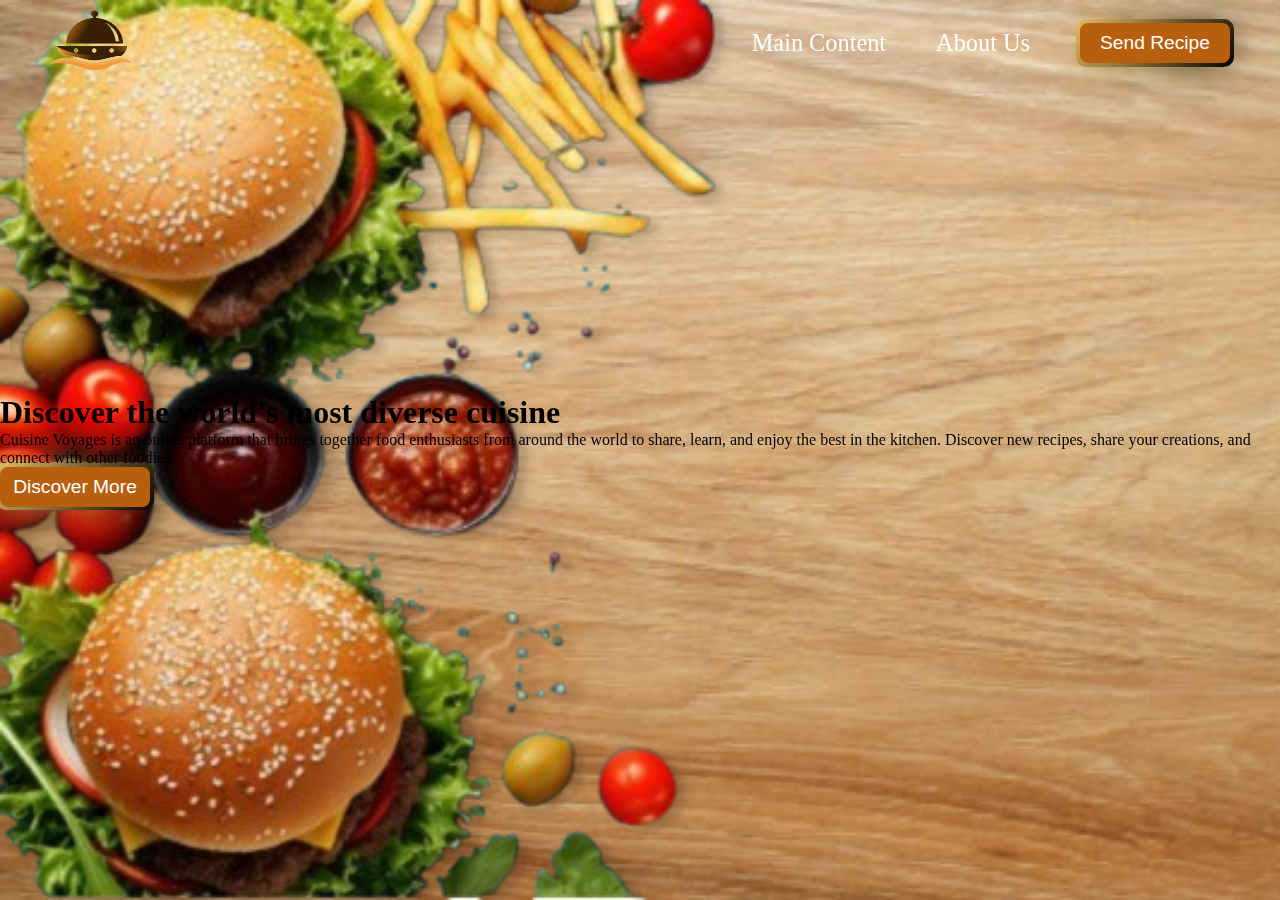
==== index.html @ 8b051a24 "update" ====
<!DOCTYPE html>
<html lang="en">
<head>
    <meta charset="UTF-8">
    <meta name="viewport" content="width=device-width, initial-scale=1.0">
    <link rel="shortcut icon" href="Image/icon.png" type="image/x-icon">
    <link rel="stylesheet" href="style.css">
    <title>Cuisine Voyages &#127860</title>
</head>
<body>
    <!-- Main Page -->
    <main>
        <div class="navBar">
            <div class="logo">
                <a href="#home"><img src="Image/logo.png" alt="logo"></a>
            </div>
            <div class="right nav">
                <a href="#mainContent">Main Content</a>
                <a href="#aboutUs">About Us</a>
                <a href="sendRecipe.html"><button class="button">Send Recipe</button></a>
            </div>
        </div>
        <section id="home">
            <div class="text">
                <h1>Discover the world's most diverse cuisine</h1>
                <p>Cuisine Voyages is an online platform that brings together food enthusiasts from around the world to share, learn, and enjoy the best in the kitchen. Discover new recipes, share your creations, and connect with other foodies.</p>
                <button class="button">Discover More</button>
            </div>
        </section>
    </main>
    <script src="app.js"></script>
</body>
</html>
---- style.css ----
* {
    margin: 0;
    padding: 0;
    text-decoration: none;
}

section {
    height: 100vh;
    display: flex;
    justify-content: center;
    align-items: center;
}

main .navBar {
    width: 100%;
    background: rgba(183, 95, 13, 0);
    font-size: 1.52rem;
    display: flex;
    padding: 10px 0;
    justify-content: space-between;
    align-items: center;
    position: fixed;
    top: 0;
    transition: background-color 0.3s ease;
    z-index: 1000;
}

main .navBar img {
    width: 22%;
    padding-left: 50px;
}

main .navBar .nav {
    display: flex;
    gap: 50px;
    align-items: center;
    padding-right: 50px;
}

.navBar .nav a {
    color: #fff;
}

/* From Uiverse.io by gharsh11032000 */
.button {
    font-size: 1.2rem;
    position: relative;
    width: 150px;
    height: 40px;
    background-color: rgb(183, 95, 13);
    display: flex;
    align-items: center;
    color: rgb(255, 255, 255);
    flex-direction: column;
    justify-content: center;
    border: none;
    padding: 12px;
    gap: 12px;
    border-radius: 8px;
    cursor: pointer;
}

.button::before {
    content: '';
    position: absolute;
    inset: 0;
    left: -4px;
    top: -1px;
    margin: auto;
    width: 158px;
    height: 48px;
    border-radius: 10px;
    background: linear-gradient(-45deg, #000000 0%, #ecc166 100%);
    z-index: -10;
    pointer-events: none;
    transition: all 0.6s cubic-bezier(0.175, 0.885, 0.32, 1.275);
}

.button::after {
    content: "";
    z-index: -1;
    position: absolute;
    inset: 0;
    background: linear-gradient(-45deg, #000000 0%, #ecc166 100%);
    transform: translate3d(0, 0, 0) scale(0.95);
    filter: blur(20px);
}

.button:hover::after {
    filter: blur(30px);
}

.button:hover::before {
    transform: rotate(-180deg);
}

.button:active::before {
    scale: 0.7;
}

body{
    width: 100%;
    height: 100vh;
    background: url('Image/mainImg.png');
    background-size: cover;
    background-repeat: no-repeat;
}
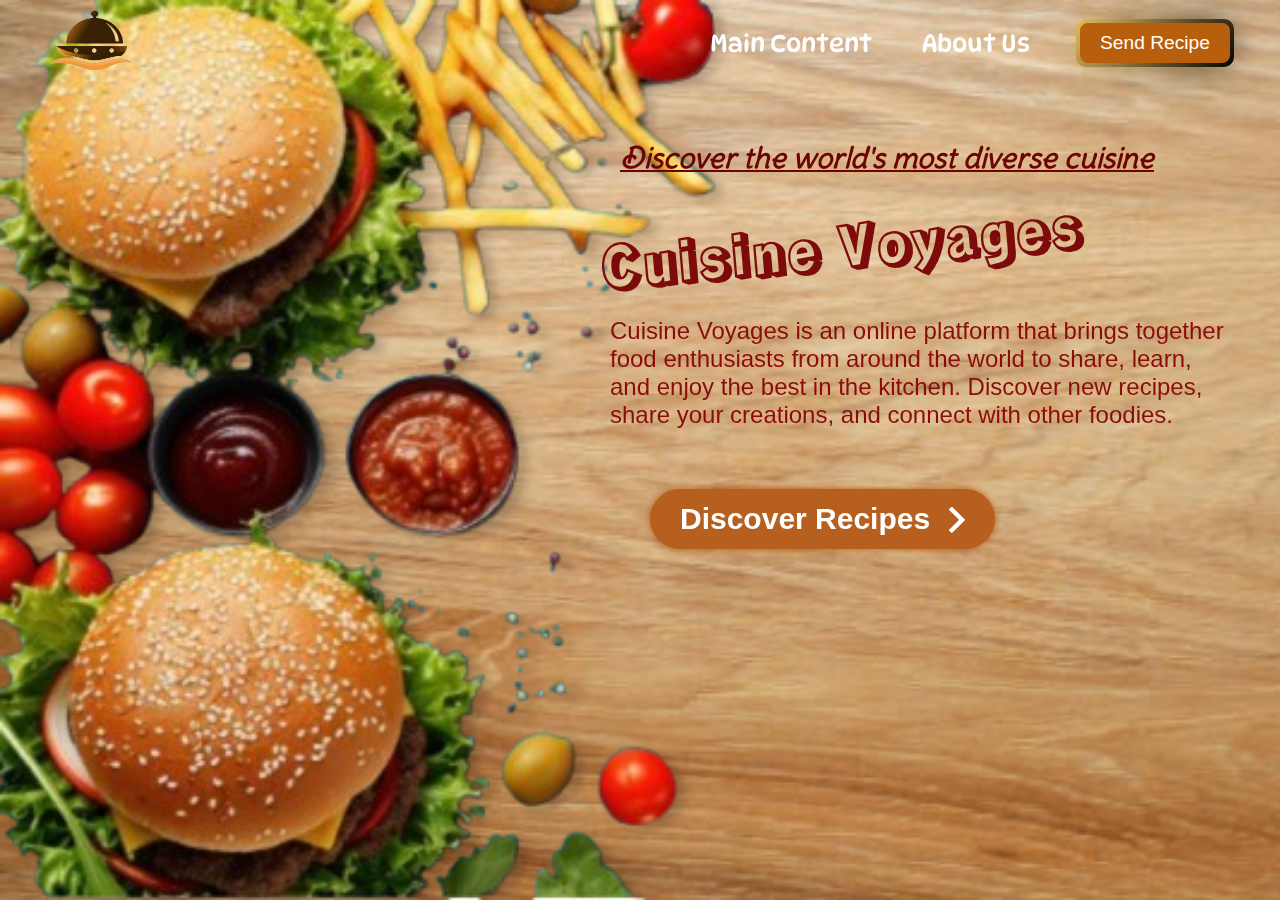
==== commit 81f4cc2f: "front page created" ====
--- a/index.html
+++ b/index.html
@@ -23,8 +23,22 @@
         <section id="home">
             <div class="text">
                 <h1>Discover the world's most diverse cuisine</h1>
+                <span class="title"><h2>Cuisine Voyages</h2></span>
                 <p>Cuisine Voyages is an online platform that brings together food enthusiasts from around the world to share, learn, and enjoy the best in the kitchen. Discover new recipes, share your creations, and connect with other foodies.</p>
-                <button class="button">Discover More</button>
+                <div class="btn-conteiner">
+                <a class="btn-content" href="#">
+                    <span class="btn-title">Discover Recipes</span>
+                    <span class="icon-arrow">
+                    <svg width="66px" height="43px" viewBox="0 0 66 43" version="1.1" xmlns="http://www.w3.org/2000/svg" xmlns:xlink="http://www.w3.org/1999/xlink">
+                        <g id="arrow" stroke="none" stroke-width="1" fill="none" fill-rule="evenodd">
+                        <path id="arrow-icon-one" d="M40.1543933,3.89485454 L43.9763149,0.139296592 C44.1708311,-0.0518420739 44.4826329,-0.0518571125 44.6771675,0.139262789 L65.6916134,20.7848311 C66.0855801,21.1718824 66.0911863,21.8050225 65.704135,22.1989893 C65.7000188,22.2031791 65.6958657,22.2073326 65.6916762,22.2114492 L44.677098,42.8607841 C44.4825957,43.0519059 44.1708242,43.0519358 43.9762853,42.8608513 L40.1545186,39.1069479 C39.9575152,38.9134427 39.9546793,38.5968729 40.1481845,38.3998695 C40.1502893,38.3977268 40.1524132,38.395603 40.1545562,38.3934985 L56.9937789,21.8567812 C57.1908028,21.6632968 57.193672,21.3467273 57.0001876,21.1497035 C56.9980647,21.1475418 56.9959223,21.1453995 56.9937605,21.1432767 L40.1545208,4.60825197 C39.9574869,4.41477773 39.9546013,4.09820839 40.1480756,3.90117456 C40.1501626,3.89904911 40.1522686,3.89694235 40.1543933,3.89485454 Z" fill="#FFFFFF"></path>
+                        <path id="arrow-icon-two" d="M20.1543933,3.89485454 L23.9763149,0.139296592 C24.1708311,-0.0518420739 24.4826329,-0.0518571125 24.6771675,0.139262789 L45.6916134,20.7848311 C46.0855801,21.1718824 46.0911863,21.8050225 45.704135,22.1989893 C45.7000188,22.2031791 45.6958657,22.2073326 45.6916762,22.2114492 L24.677098,42.8607841 C24.4825957,43.0519059 24.1708242,43.0519358 23.9762853,42.8608513 L20.1545186,39.1069479 C19.9575152,38.9134427 19.9546793,38.5968729 20.1481845,38.3998695 C20.1502893,38.3977268 20.1524132,38.395603 20.1545562,38.3934985 L36.9937789,21.8567812 C37.1908028,21.6632968 37.193672,21.3467273 37.0001876,21.1497035 C36.9980647,21.1475418 36.9959223,21.1453995 36.9937605,21.1432767 L20.1545208,4.60825197 C19.9574869,4.41477773 19.9546013,4.09820839 20.1480756,3.90117456 C20.1501626,3.89904911 20.1522686,3.89694235 20.1543933,3.89485454 Z" fill="#FFFFFF"></path>
+                        <path id="arrow-icon-three" d="M0.154393339,3.89485454 L3.97631488,0.139296592 C4.17083111,-0.0518420739 4.48263286,-0.0518571125 4.67716753,0.139262789 L25.6916134,20.7848311 C26.0855801,21.1718824 26.0911863,21.8050225 25.704135,22.1989893 C25.7000188,22.2031791 25.6958657,22.2073326 25.6916762,22.2114492 L4.67709797,42.8607841 C4.48259567,43.0519059 4.17082418,43.0519358 3.97628526,42.8608513 L0.154518591,39.1069479 C-0.0424848215,38.9134427 -0.0453206733,38.5968729 0.148184538,38.3998695 C0.150289256,38.3977268 0.152413239,38.395603 0.154556228,38.3934985 L16.9937789,21.8567812 C17.1908028,21.6632968 17.193672,21.3467273 17.0001876,21.1497035 C16.9980647,21.1475418 16.9959223,21.1453995 16.9937605,21.1432767 L0.15452076,4.60825197 C-0.0425130651,4.41477773 -0.0453986756,4.09820839 0.148075568,3.90117456 C0.150162624,3.89904911 0.152268631,3.89694235 0.154393339,3.89485454 Z" fill="#FFFFFF"></path>
+                        </g>
+                    </svg>
+                    </span> 
+                </a>
+                </div>
             </div>
         </section>
     </main>
--- a/style.css
+++ b/style.css
@@ -1,3 +1,5 @@
+@import url('https://fonts.googleapis.com/css2?family=Rampart+One&family=Delius+Swash+Caps&family=DynaPuff&display=swap');
+
 * {
     margin: 0;
     padding: 0;
@@ -7,8 +9,8 @@
 section {
     height: 100vh;
     display: flex;
-    justify-content: center;
-    align-items: center;
+    margin: 20px;
+    padding: 20px;
 }
 
 main .navBar {
@@ -31,6 +33,7 @@
 }
 
 main .navBar .nav {
+    font-family: "DynaPuff", system-ui;
     display: flex;
     gap: 50px;
     align-items: center;
@@ -41,7 +44,6 @@
     color: #fff;
 }
 
-/* From Uiverse.io by gharsh11032000 */
 .button {
     font-size: 1.2rem;
     position: relative;
@@ -98,10 +100,151 @@
     scale: 0.7;
 }
 
-body{
+body {
     width: 100%;
     height: 100vh;
     background: url('Image/mainImg.png');
     background-size: cover;
     background-repeat: no-repeat;
+}
+
+#home {
+    margin-top: 100px;
+    width: 50%;
+    padding: 20px;
+    display: flex;
+    position: fixed;
+    right: 0;
+}
+
+#home .text h1 {
+    padding: 20px;
+    color: rgb(108, 4, 4);
+    font-size: 1.8rem;
+    font-family: "Delius Swash Caps", cursive;
+    font-style: italic;
+    text-decoration: underline;
+}
+
+#home .text span h2 {
+    padding: 0;
+    color: rgb(125, 11, 11);
+    font-size: 3.5rem;
+    rotate: -5deg;
+    font-family: "Rampart One", sans-serif;
+}
+
+#home .text p {
+    margin-top: 30px;
+    padding: 10px;
+    color: rgba(135, 3, 3, 0.95);
+    font-size: 1.5rem;
+    font-family: 'Lucida Sans', 'Lucida Sans Regular', 'Lucida Grande', 'Lucida Sans Unicode', Geneva, Verdana, sans-serif;
+}
+
+.btn-conteiner {
+    display: flex;
+    padding: 50px;
+    --color-text: #ffffff;
+    --color-background: #B65F1E;
+    --color-outline: #ff145b80;
+    --color-shadow: #00000080;
+}
+
+.btn-content {
+    display: flex;
+    align-items: center;
+    padding: 5px 30px;
+    text-decoration: none;
+    font-family: 'Poppins', sans-serif;
+    font-weight: 600;
+    font-size: 30px;
+    color: var(--color-text);
+    background: var(--color-background);
+    transition: 1s;
+    border-radius: 100px;
+    box-shadow: 0 0 0.2em 0 var(--color-background);
+}
+
+.btn-content:hover,
+.btn-content:focus {
+    transition: 0.5s;
+    -webkit-animation: btn-content 1s;
+    animation: btn-content 1s;
+    outline: 0.1em solid transparent;
+    outline-offset: 0.2em;
+    box-shadow: 0 0 0.4em 0 var(--color-background);
+}
+
+.btn-content .icon-arrow {
+    transition: 0.5s;
+    margin-right: 0px;
+    transform: scale(0.6);
+}
+
+.btn-content:hover .icon-arrow {
+    transition: 0.5s;
+    margin-right: 25px;
+}
+
+.icon-arrow {
+    width: 20px;
+    margin-left: 15px;
+    position: relative;
+    top: 6%;
+}
+
+/* SVG */
+#arrow-icon-one {
+    transition: 0.4s;
+    transform: translateX(-60%);
+}
+
+#arrow-icon-two {
+    transition: 0.5s;
+    transform: translateX(-30%);
+}
+
+.btn-content:hover #arrow-icon-three {
+    animation: color_anim 1s infinite 0.2s;
+}
+
+.btn-content:hover #arrow-icon-one {
+    transform: translateX(0%);
+    animation: color_anim 1s infinite 0.6s;
+}
+
+.btn-content:hover #arrow-icon-two {
+    transform: translateX(0%);
+    animation: color_anim 1s infinite 0.4s;
+}
+
+/* SVG animations */
+@keyframes color_anim {
+    0% {
+        fill: white;
+    }
+
+    50% {
+        fill: var(--color-background);
+    }
+
+    100% {
+        fill: white;
+    }
+}
+
+/* Button animations */
+@-webkit-keyframes btn-content {
+    0% {
+        outline: 0.2em solid var(--color-background);
+        outline-offset: 0;
+    }
+}
+
+@keyframes btn-content {
+    0% {
+        outline: 0.2em solid var(--color-background);
+        outline-offset: 0;
+    }
 }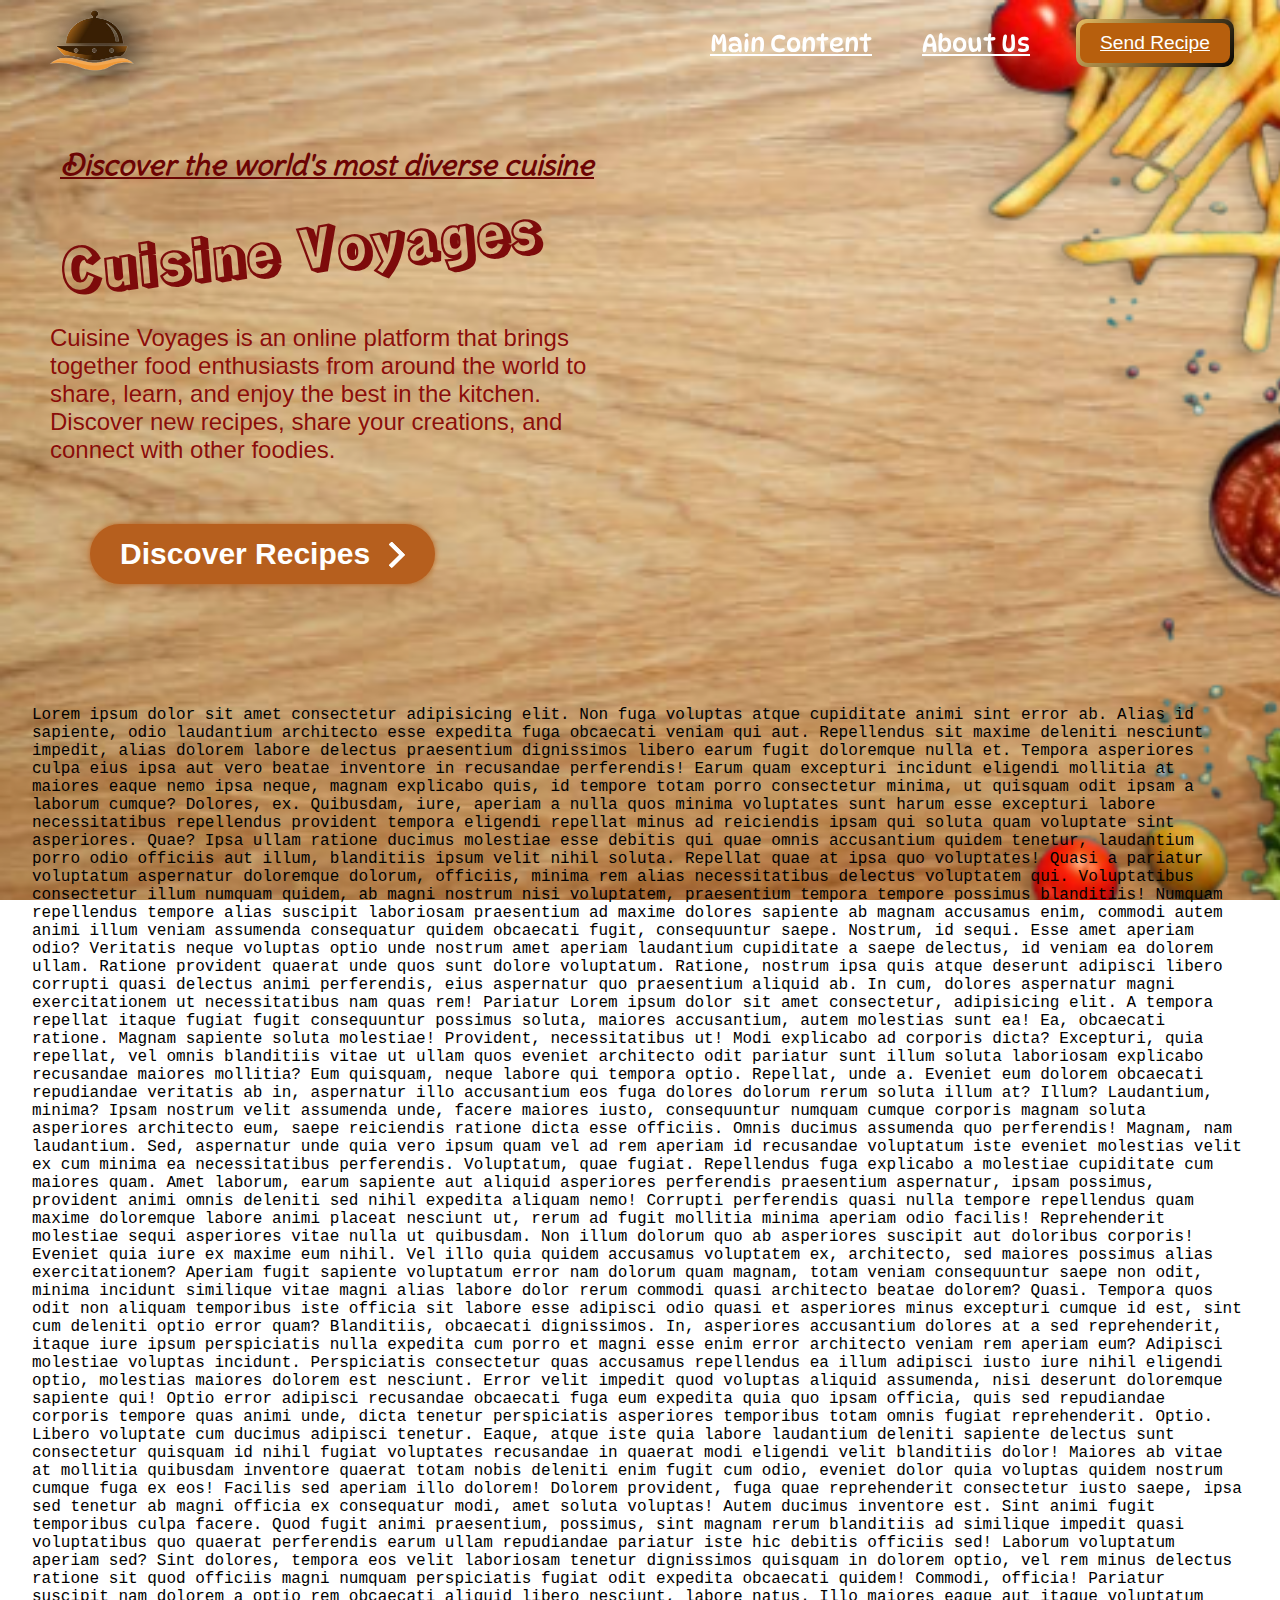
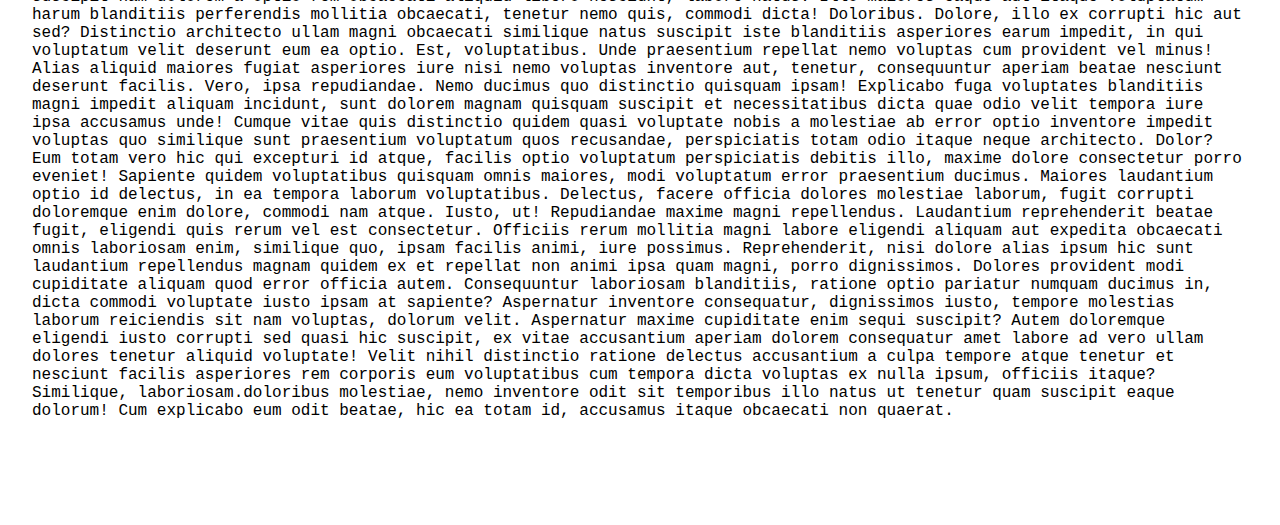
==== commit 818016f5: "bug fixed" ====
--- a/index.html
+++ b/index.html
@@ -4,7 +4,7 @@
     <meta charset="UTF-8">
     <meta name="viewport" content="width=device-width, initial-scale=1.0">
     <link rel="shortcut icon" href="Image/icon.png" type="image/x-icon">
-    <link rel="stylesheet" href="style.css">
+    <link rel="stylesheet" href="styles.css">
     <title>Cuisine Voyages &#127860</title>
 </head>
 <body>
@@ -15,31 +15,75 @@
                 <a href="#home"><img src="Image/logo.png" alt="logo"></a>
             </div>
             <div class="right nav">
-                <a href="#mainContent">Main Content</a>
+                <a href="#mainPage">Main Content</a>
                 <a href="#aboutUs">About Us</a>
                 <a href="sendRecipe.html"><button class="button">Send Recipe</button></a>
             </div>
         </div>
         <section id="home">
-            <div class="text">
-                <h1>Discover the world's most diverse cuisine</h1>
-                <span class="title"><h2>Cuisine Voyages</h2></span>
-                <p>Cuisine Voyages is an online platform that brings together food enthusiasts from around the world to share, learn, and enjoy the best in the kitchen. Discover new recipes, share your creations, and connect with other foodies.</p>
-                <div class="btn-conteiner">
-                <a class="btn-content" href="#">
-                    <span class="btn-title">Discover Recipes</span>
-                    <span class="icon-arrow">
-                    <svg width="66px" height="43px" viewBox="0 0 66 43" version="1.1" xmlns="http://www.w3.org/2000/svg" xmlns:xlink="http://www.w3.org/1999/xlink">
-                        <g id="arrow" stroke="none" stroke-width="1" fill="none" fill-rule="evenodd">
-                        <path id="arrow-icon-one" d="M40.1543933,3.89485454 L43.9763149,0.139296592 C44.1708311,-0.0518420739 44.4826329,-0.0518571125 44.6771675,0.139262789 L65.6916134,20.7848311 C66.0855801,21.1718824 66.0911863,21.8050225 65.704135,22.1989893 C65.7000188,22.2031791 65.6958657,22.2073326 65.6916762,22.2114492 L44.677098,42.8607841 C44.4825957,43.0519059 44.1708242,43.0519358 43.9762853,42.8608513 L40.1545186,39.1069479 C39.9575152,38.9134427 39.9546793,38.5968729 40.1481845,38.3998695 C40.1502893,38.3977268 40.1524132,38.395603 40.1545562,38.3934985 L56.9937789,21.8567812 C57.1908028,21.6632968 57.193672,21.3467273 57.0001876,21.1497035 C56.9980647,21.1475418 56.9959223,21.1453995 56.9937605,21.1432767 L40.1545208,4.60825197 C39.9574869,4.41477773 39.9546013,4.09820839 40.1480756,3.90117456 C40.1501626,3.89904911 40.1522686,3.89694235 40.1543933,3.89485454 Z" fill="#FFFFFF"></path>
-                        <path id="arrow-icon-two" d="M20.1543933,3.89485454 L23.9763149,0.139296592 C24.1708311,-0.0518420739 24.4826329,-0.0518571125 24.6771675,0.139262789 L45.6916134,20.7848311 C46.0855801,21.1718824 46.0911863,21.8050225 45.704135,22.1989893 C45.7000188,22.2031791 45.6958657,22.2073326 45.6916762,22.2114492 L24.677098,42.8607841 C24.4825957,43.0519059 24.1708242,43.0519358 23.9762853,42.8608513 L20.1545186,39.1069479 C19.9575152,38.9134427 19.9546793,38.5968729 20.1481845,38.3998695 C20.1502893,38.3977268 20.1524132,38.395603 20.1545562,38.3934985 L36.9937789,21.8567812 C37.1908028,21.6632968 37.193672,21.3467273 37.0001876,21.1497035 C36.9980647,21.1475418 36.9959223,21.1453995 36.9937605,21.1432767 L20.1545208,4.60825197 C19.9574869,4.41477773 19.9546013,4.09820839 20.1480756,3.90117456 C20.1501626,3.89904911 20.1522686,3.89694235 20.1543933,3.89485454 Z" fill="#FFFFFF"></path>
-                        <path id="arrow-icon-three" d="M0.154393339,3.89485454 L3.97631488,0.139296592 C4.17083111,-0.0518420739 4.48263286,-0.0518571125 4.67716753,0.139262789 L25.6916134,20.7848311 C26.0855801,21.1718824 26.0911863,21.8050225 25.704135,22.1989893 C25.7000188,22.2031791 25.6958657,22.2073326 25.6916762,22.2114492 L4.67709797,42.8607841 C4.48259567,43.0519059 4.17082418,43.0519358 3.97628526,42.8608513 L0.154518591,39.1069479 C-0.0424848215,38.9134427 -0.0453206733,38.5968729 0.148184538,38.3998695 C0.150289256,38.3977268 0.152413239,38.395603 0.154556228,38.3934985 L16.9937789,21.8567812 C17.1908028,21.6632968 17.193672,21.3467273 17.0001876,21.1497035 C16.9980647,21.1475418 16.9959223,21.1453995 16.9937605,21.1432767 L0.15452076,4.60825197 C-0.0425130651,4.41477773 -0.0453986756,4.09820839 0.148075568,3.90117456 C0.150162624,3.89904911 0.152268631,3.89694235 0.154393339,3.89485454 Z" fill="#FFFFFF"></path>
-                        </g>
-                    </svg>
-                    </span> 
-                </a>
+            <div class="container">
+                <div class="text">
+                    <h1>Discover the world's most diverse cuisine</h1>
+                    <span class="title"><h2>Cuisine Voyages</h2></span>
+                    <p>Cuisine Voyages is an online platform that brings together food enthusiasts from around the world to share, learn, and enjoy the best in the kitchen. Discover new recipes, share your creations, and connect with other foodies.</p>
+                    <div class="btn-conteiner">
+                    <a class="btn-content" href="#">
+                        <span class="btn-title">Discover Recipes</span>
+                        <span class="icon-arrow">
+                        <svg width="66px" height="43px" viewBox="0 0 66 43" version="1.1" xmlns="http://www.w3.org/2000/svg" xmlns:xlink="http://www.w3.org/1999/xlink">
+                            <g id="arrow" stroke="none" stroke-width="1" fill="none" fill-rule="evenodd">
+                            <path id="arrow-icon-one" d="M40.1543933,3.89485454 L43.9763149,0.139296592 C44.1708311,-0.0518420739 44.4826329,-0.0518571125 44.6771675,0.139262789 L65.6916134,20.7848311 C66.0855801,21.1718824 66.0911863,21.8050225 65.704135,22.1989893 C65.7000188,22.2031791 65.6958657,22.2073326 65.6916762,22.2114492 L44.677098,42.8607841 C44.4825957,43.0519059 44.1708242,43.0519358 43.9762853,42.8608513 L40.1545186,39.1069479 C39.9575152,38.9134427 39.9546793,38.5968729 40.1481845,38.3998695 C40.1502893,38.3977268 40.1524132,38.395603 40.1545562,38.3934985 L56.9937789,21.8567812 C57.1908028,21.6632968 57.193672,21.3467273 57.0001876,21.1497035 C56.9980647,21.1475418 56.9959223,21.1453995 56.9937605,21.1432767 L40.1545208,4.60825197 C39.9574869,4.41477773 39.9546013,4.09820839 40.1480756,3.90117456 C40.1501626,3.89904911 40.1522686,3.89694235 40.1543933,3.89485454 Z" fill="#FFFFFF"></path>
+                            <path id="arrow-icon-two" d="M20.1543933,3.89485454 L23.9763149,0.139296592 C24.1708311,-0.0518420739 24.4826329,-0.0518571125 24.6771675,0.139262789 L45.6916134,20.7848311 C46.0855801,21.1718824 46.0911863,21.8050225 45.704135,22.1989893 C45.7000188,22.2031791 45.6958657,22.2073326 45.6916762,22.2114492 L24.677098,42.8607841 C24.4825957,43.0519059 24.1708242,43.0519358 23.9762853,42.8608513 L20.1545186,39.1069479 C19.9575152,38.9134427 19.9546793,38.5968729 20.1481845,38.3998695 C20.1502893,38.3977268 20.1524132,38.395603 20.1545562,38.3934985 L36.9937789,21.8567812 C37.1908028,21.6632968 37.193672,21.3467273 37.0001876,21.1497035 C36.9980647,21.1475418 36.9959223,21.1453995 36.9937605,21.1432767 L20.1545208,4.60825197 C19.9574869,4.41477773 19.9546013,4.09820839 20.1480756,3.90117456 C20.1501626,3.89904911 20.1522686,3.89694235 20.1543933,3.89485454 Z" fill="#FFFFFF"></path>
+                            <path id="arrow-icon-three" d="M0.154393339,3.89485454 L3.97631488,0.139296592 C4.17083111,-0.0518420739 4.48263286,-0.0518571125 4.67716753,0.139262789 L25.6916134,20.7848311 C26.0855801,21.1718824 26.0911863,21.8050225 25.704135,22.1989893 C25.7000188,22.2031791 25.6958657,22.2073326 25.6916762,22.2114492 L4.67709797,42.8607841 C4.48259567,43.0519059 4.17082418,43.0519358 3.97628526,42.8608513 L0.154518591,39.1069479 C-0.0424848215,38.9134427 -0.0453206733,38.5968729 0.148184538,38.3998695 C0.150289256,38.3977268 0.152413239,38.395603 0.154556228,38.3934985 L16.9937789,21.8567812 C17.1908028,21.6632968 17.193672,21.3467273 17.0001876,21.1497035 C16.9980647,21.1475418 16.9959223,21.1453995 16.9937605,21.1432767 L0.15452076,4.60825197 C-0.0425130651,4.41477773 -0.0453986756,4.09820839 0.148075568,3.90117456 C0.150162624,3.89904911 0.152268631,3.89694235 0.154393339,3.89485454 Z" fill="#FFFFFF"></path>
+                            </g>
+                        </svg>
+                        </span> 
+                    </a>
+                    </div>
                 </div>
             </div>
+        </section>
+        <section id="mainPage">
+            <p>Lorem ipsum dolor sit amet consectetur adipisicing elit. Non fuga voluptas atque cupiditate animi sint error ab. Alias id sapiente, odio laudantium architecto esse expedita fuga obcaecati veniam qui aut.
+            Repellendus sit maxime deleniti nesciunt impedit, alias dolorem labore delectus praesentium dignissimos libero earum fugit doloremque nulla et. Tempora asperiores culpa eius ipsa aut vero beatae inventore in recusandae perferendis!
+            Earum quam excepturi incidunt eligendi mollitia at maiores eaque nemo ipsa neque, magnam explicabo quis, id tempore totam porro consectetur minima, ut quisquam odit ipsam a laborum cumque? Dolores, ex.
+            Quibusdam, iure, aperiam a nulla quos minima voluptates sunt harum esse excepturi labore necessitatibus repellendus provident tempora eligendi repellat minus ad reiciendis ipsam qui soluta quam voluptate sint asperiores. Quae?
+            Ipsa ullam ratione ducimus molestiae esse debitis qui quae omnis accusantium quidem tenetur, laudantium porro odio officiis aut illum, blanditiis ipsum velit nihil soluta. Repellat quae at ipsa quo voluptates!
+            Quasi a pariatur voluptatum aspernatur doloremque dolorum, officiis, minima rem alias necessitatibus delectus voluptatem qui. Voluptatibus consectetur illum numquam quidem, ab magni nostrum nisi voluptatem, praesentium tempora tempore possimus blanditiis!
+            Numquam repellendus tempore alias suscipit laboriosam praesentium ad maxime dolores sapiente ab magnam accusamus enim, commodi autem animi illum veniam assumenda consequatur quidem obcaecati fugit, consequuntur saepe. Nostrum, id sequi.
+            Esse amet aperiam odio? Veritatis neque voluptas optio unde nostrum amet aperiam laudantium cupiditate a saepe delectus, id veniam ea dolorem ullam. Ratione provident quaerat unde quos sunt dolore voluptatum.
+            Ratione, nostrum ipsa quis atque deserunt adipisci libero corrupti quasi delectus animi perferendis, eius aspernatur quo praesentium aliquid ab. In cum, dolores aspernatur magni exercitationem ut necessitatibus nam quas rem!
+            Pariatur 
+            Lorem ipsum dolor sit amet consectetur, adipisicing elit. A tempora repellat itaque fugiat fugit consequuntur possimus soluta, maiores accusantium, autem molestias sunt ea! Ea, obcaecati ratione. Magnam sapiente soluta molestiae!
+            Provident, necessitatibus ut! Modi explicabo ad corporis dicta? Excepturi, quia repellat, vel omnis blanditiis vitae ut ullam quos eveniet architecto odit pariatur sunt illum soluta laboriosam explicabo recusandae maiores mollitia?
+            Eum quisquam, neque labore qui tempora optio. Repellat, unde a. Eveniet eum dolorem obcaecati repudiandae veritatis ab in, aspernatur illo accusantium eos fuga dolores dolorum rerum soluta illum at? Illum?
+            Laudantium, minima? Ipsam nostrum velit assumenda unde, facere maiores iusto, consequuntur numquam cumque corporis magnam soluta asperiores architecto eum, saepe reiciendis ratione dicta esse officiis. Omnis ducimus assumenda quo perferendis!
+            Magnam, nam laudantium. Sed, aspernatur unde quia vero ipsum quam vel ad rem aperiam id recusandae voluptatum iste eveniet molestias velit ex cum minima ea necessitatibus perferendis. Voluptatum, quae fugiat.
+            Repellendus fuga explicabo a molestiae cupiditate cum maiores quam. Amet laborum, earum sapiente aut aliquid asperiores perferendis praesentium aspernatur, ipsam possimus, provident animi omnis deleniti sed nihil expedita aliquam nemo!
+            Corrupti perferendis quasi nulla tempore repellendus quam maxime doloremque labore animi placeat nesciunt ut, rerum ad fugit mollitia minima aperiam odio facilis! Reprehenderit molestiae sequi asperiores vitae nulla ut quibusdam.
+            Non illum dolorum quo ab asperiores suscipit aut doloribus corporis! Eveniet quia iure ex maxime eum nihil. Vel illo quia quidem accusamus voluptatem ex, architecto, sed maiores possimus alias exercitationem?
+            Aperiam fugit sapiente voluptatum error nam dolorum quam magnam, totam veniam consequuntur saepe non odit, minima incidunt similique vitae magni alias labore dolor rerum commodi quasi architecto beatae dolorem? Quasi.
+            Tempora quos odit non aliquam temporibus iste officia sit labore esse adipisci odio quasi et asperiores minus excepturi cumque id est, sint cum deleniti optio error quam? Blanditiis, obcaecati dignissimos.
+            In, asperiores accusantium dolores at a sed reprehenderit, itaque iure ipsum perspiciatis nulla expedita cum porro et magni esse enim error architecto veniam rem aperiam eum? Adipisci molestiae voluptas incidunt.
+            Perspiciatis consectetur quas accusamus repellendus ea illum adipisci iusto iure nihil eligendi optio, molestias maiores dolorem est nesciunt. Error velit impedit quod voluptas aliquid assumenda, nisi deserunt doloremque sapiente qui!
+            Optio error adipisci recusandae obcaecati fuga eum expedita quia quo ipsam officia, quis sed repudiandae corporis tempore quas animi unde, dicta tenetur perspiciatis asperiores temporibus totam omnis fugiat reprehenderit. Optio.
+            Libero voluptate cum ducimus adipisci tenetur. Eaque, atque iste quia labore laudantium deleniti sapiente delectus sunt consectetur quisquam id nihil fugiat voluptates recusandae in quaerat modi eligendi velit blanditiis dolor!
+            Maiores ab vitae at mollitia quibusdam inventore quaerat totam nobis deleniti enim fugit cum odio, eveniet dolor quia voluptas quidem nostrum cumque fuga ex eos! Facilis sed aperiam illo dolorem!
+            Dolorem provident, fuga quae reprehenderit consectetur iusto saepe, ipsa sed tenetur ab magni officia ex consequatur modi, amet soluta voluptas! Autem ducimus inventore est. Sint animi fugit temporibus culpa facere.
+            Quod fugit animi praesentium, possimus, sint magnam rerum blanditiis ad similique impedit quasi voluptatibus quo quaerat perferendis earum ullam repudiandae pariatur iste hic debitis officiis sed! Laborum voluptatum aperiam sed?
+            Sint dolores, tempora eos velit laboriosam tenetur dignissimos quisquam in dolorem optio, vel rem minus delectus ratione sit quod officiis magni numquam perspiciatis fugiat odit expedita obcaecati quidem! Commodi, officia!
+            Pariatur suscipit nam dolorem a optio rem obcaecati aliquid libero nesciunt, labore natus. Illo maiores eaque aut itaque voluptatum harum blanditiis perferendis mollitia obcaecati, tenetur nemo quis, commodi dicta! Doloribus.
+            Dolore, illo ex corrupti hic aut sed? Distinctio architecto ullam magni obcaecati similique natus suscipit iste blanditiis asperiores earum impedit, in qui voluptatum velit deserunt eum ea optio. Est, voluptatibus.
+            Unde praesentium repellat nemo voluptas cum provident vel minus! Alias aliquid maiores fugiat asperiores iure nisi nemo voluptas inventore aut, tenetur, consequuntur aperiam beatae nesciunt deserunt facilis. Vero, ipsa repudiandae.
+            Nemo ducimus quo distinctio quisquam ipsam! Explicabo fuga voluptates blanditiis magni impedit aliquam incidunt, sunt dolorem magnam quisquam suscipit et necessitatibus dicta quae odio velit tempora iure ipsa accusamus unde!
+            Cumque vitae quis distinctio quidem quasi voluptate nobis a molestiae ab error optio inventore impedit voluptas quo similique sunt praesentium voluptatum quos recusandae, perspiciatis totam odio itaque neque architecto. Dolor?
+            Eum totam vero hic qui excepturi id atque, facilis optio voluptatum perspiciatis debitis illo, maxime dolore consectetur porro eveniet! Sapiente quidem voluptatibus quisquam omnis maiores, modi voluptatum error praesentium ducimus.
+            Maiores laudantium optio id delectus, in ea tempora laborum voluptatibus. Delectus, facere officia dolores molestiae laborum, fugit corrupti doloremque enim dolore, commodi nam atque. Iusto, ut! Repudiandae maxime magni repellendus.
+            Laudantium reprehenderit beatae fugit, eligendi quis rerum vel est consectetur. Officiis rerum mollitia magni labore eligendi aliquam aut expedita obcaecati omnis laboriosam enim, similique quo, ipsam facilis animi, iure possimus.
+            Reprehenderit, nisi dolore alias ipsum hic sunt laudantium repellendus magnam quidem ex et repellat non animi ipsa quam magni, porro dignissimos. Dolores provident modi cupiditate aliquam quod error officia autem.
+            Consequuntur laboriosam blanditiis, ratione optio pariatur numquam ducimus in, dicta commodi voluptate iusto ipsam at sapiente? Aspernatur inventore consequatur, dignissimos iusto, tempore molestias laborum reiciendis sit nam voluptas, dolorum velit.
+            Aspernatur maxime cupiditate enim sequi suscipit? Autem doloremque eligendi iusto corrupti sed quasi hic suscipit, ex vitae accusantium aperiam dolorem consequatur amet labore ad vero ullam dolores tenetur aliquid voluptate!
+            Velit nihil distinctio ratione delectus accusantium a culpa tempore atque tenetur et nesciunt facilis asperiores rem corporis eum voluptatibus cum tempora dicta voluptas ex nulla ipsum, officiis itaque? Similique, laboriosam.doloribus molestiae, nemo inventore odit sit temporibus illo natus ut tenetur quam suscipit eaque dolorum! Cum explicabo eum odit beatae, hic ea totam id, accusamus itaque obcaecati non quaerat.</p>
         </section>
     </main>
     <script src="app.js"></script>
--- a/styles.css
+++ b/styles.css
@@ -0,0 +1,246 @@
+@import url('https://fonts.googleapis.com/css2?family=Rampart+One&family=Delius+Swash+Caps&family=DynaPuff&display=swap');
+* {
+    margin: 0;
+    padding: 0;
+    box-sizing: border-box;
+}
+html {
+    scroll-behavior: smooth;
+}
+body {
+    height: 100vh;
+    background-image: url(Image/mainImg.png);
+    background-size: cover;
+    background-repeat: no-repeat;
+}
+section {
+    font-family: "Space Mono", monospace;
+    min-height: calc(100vh-80px);
+    padding: 20px 9%;
+    box-sizing: border-box;
+}
+main .navBar {
+    position: sticky;
+    top: 0;
+    width: 100%;
+    background: rgba(183, 95, 13, 0);
+    font-size: 1.52rem;
+    display: flex;
+    padding: 10px 0;
+    justify-content: space-between;
+    align-items: center;
+    transition: background-color 0.3s ease;
+    z-index: 1000;
+}
+main .navBar img {
+    width: 35%;
+    padding-left: 50px;
+    filter:drop-shadow(9px 0px 20px #000);
+}
+main .navBar .nav {
+    font-family: "DynaPuff", system-ui;
+    display: flex;
+    gap: 50px;
+    align-items: center;
+    padding-right: 50px;
+}
+.navBar .nav a {
+    color: #fff;
+}
+.button {
+    font-size: 1.2rem;
+    position: relative;
+    width: 150px;
+    height: 40px;
+    background-color: rgb(183, 95, 13);
+    display: flex;
+    align-items: center;
+    color: rgb(255, 255, 255);
+    flex-direction: column;
+    justify-content: center;
+    border: none;
+    padding: 12px;
+    gap: 12px;
+    border-radius: 8px;
+    cursor: pointer;
+}
+
+.button::before {
+    content: '';
+    position: absolute;
+    inset: 0;
+    left: -4px;
+    top: -1px;
+    margin: auto;
+    width: 158px;
+    height: 48px;
+    border-radius: 10px;
+    background: linear-gradient(-45deg, #000000 0%, #ecc166 100%);
+    z-index: -10;
+    pointer-events: none;
+    transition: all 0.6s cubic-bezier(0.175, 0.885, 0.32, 1.275);
+}
+
+.button::after {
+    content: "";
+    z-index: -1;
+    position: absolute;
+    inset: 0;
+    background: linear-gradient(-45deg, #000000 0%, #ecc166 100%);
+    transform: translate3d(0, 0, 0) scale(0.95);
+    filter: blur(20px);
+}
+
+.button:hover::after {
+    filter: blur(30px);
+}
+
+.button:hover::before {
+    transform: rotate(-180deg);
+}
+
+.button:active::before {
+    scale: 0.7;
+}
+#home {
+    margin: 20px;
+    width: 50%;
+    padding: 20px;
+    display: flex;
+    flex-direction: column;
+    justify-content: center;
+    align-items: flex-end;
+}
+#home .text h1 {
+    padding: 20px;
+    color: rgb(108, 4, 4);
+    font-size: 1.8rem;
+    font-family: "Delius Swash Caps", cursive;
+    font-style: italic;
+    text-decoration: underline;
+}
+#home .text span h2 {
+    padding-left: 20px;
+    color: rgb(125, 11, 11);
+    font-size: 3.5rem;
+    rotate: -5deg;
+    font-family: "Rampart One", sans-serif;
+}
+#home .text p {
+    margin-top: 30px;
+    padding: 10px;
+    color: rgba(135, 3, 3, 0.95);
+    font-size: 1.5rem;
+    font-family: 'Lucida Sans', 'Lucida Sans Regular', 'Lucida Grande', 'Lucida Sans Unicode', Geneva, Verdana, sans-serif;
+}
+.btn-conteiner {
+    display: flex;
+    padding: 50px;
+    --color-text: #ffffff;
+    --color-background: #B65F1E;
+    --color-outline: #ff145b80;
+    --color-shadow: #00000080;
+}
+
+.btn-content {
+    display: flex;
+    align-items: center;
+    padding: 5px 30px;
+    text-decoration: none;
+    font-family: 'Poppins', sans-serif;
+    font-weight: 600;
+    font-size: 30px;
+    color: var(--color-text);
+    background: var(--color-background);
+    transition: 1s;
+    border-radius: 100px;
+    box-shadow: 0 0 0.2em 0 var(--color-background);
+}
+
+.btn-content:hover,
+.btn-content:focus {
+    transition: 0.5s;
+    -webkit-animation: btn-content 1s;
+    animation: btn-content 1s;
+    outline: 0.1em solid transparent;
+    outline-offset: 0.2em;
+    box-shadow: 0 0 0.4em 0 var(--color-background);
+}
+
+.btn-content .icon-arrow {
+    transition: 0.5s;
+    margin-right: 0px;
+    transform: scale(0.6);
+}
+
+.btn-content:hover .icon-arrow {
+    transition: 0.5s;
+    margin-right: 25px;
+}
+
+.icon-arrow {
+    width: 20px;
+    margin-left: 15px;
+    position: relative;
+    top: 6%;
+}
+
+/* SVG */
+#arrow-icon-one {
+    transition: 0.4s;
+    transform: translateX(-60%);
+}
+
+#arrow-icon-two {
+    transition: 0.5s;
+    transform: translateX(-30%);
+}
+
+.btn-content:hover #arrow-icon-three {
+    animation: color_anim 1s infinite 0.2s;
+}
+
+.btn-content:hover #arrow-icon-one {
+    transform: translateX(0%);
+    animation: color_anim 1s infinite 0.6s;
+}
+
+.btn-content:hover #arrow-icon-two {
+    transform: translateX(0%);
+    animation: color_anim 1s infinite 0.4s;
+}
+
+/* SVG animations */
+@keyframes color_anim {
+    0% {
+        fill: white;
+    }
+
+    50% {
+        fill: var(--color-background);
+    }
+
+    100% {
+        fill: white;
+    }
+}
+
+/* Button animations */
+@-webkit-keyframes btn-content {
+    0% {
+        outline: 0.2em solid var(--color-background);
+        outline-offset: 0;
+    }
+}
+
+@keyframes btn-content {
+    0% {
+        outline: 0.2em solid var(--color-background);
+        outline-offset: 0;
+    }
+}
+#mainPage {
+    padding: 2rem;
+    display: flex;
+    justify-content: center;
+}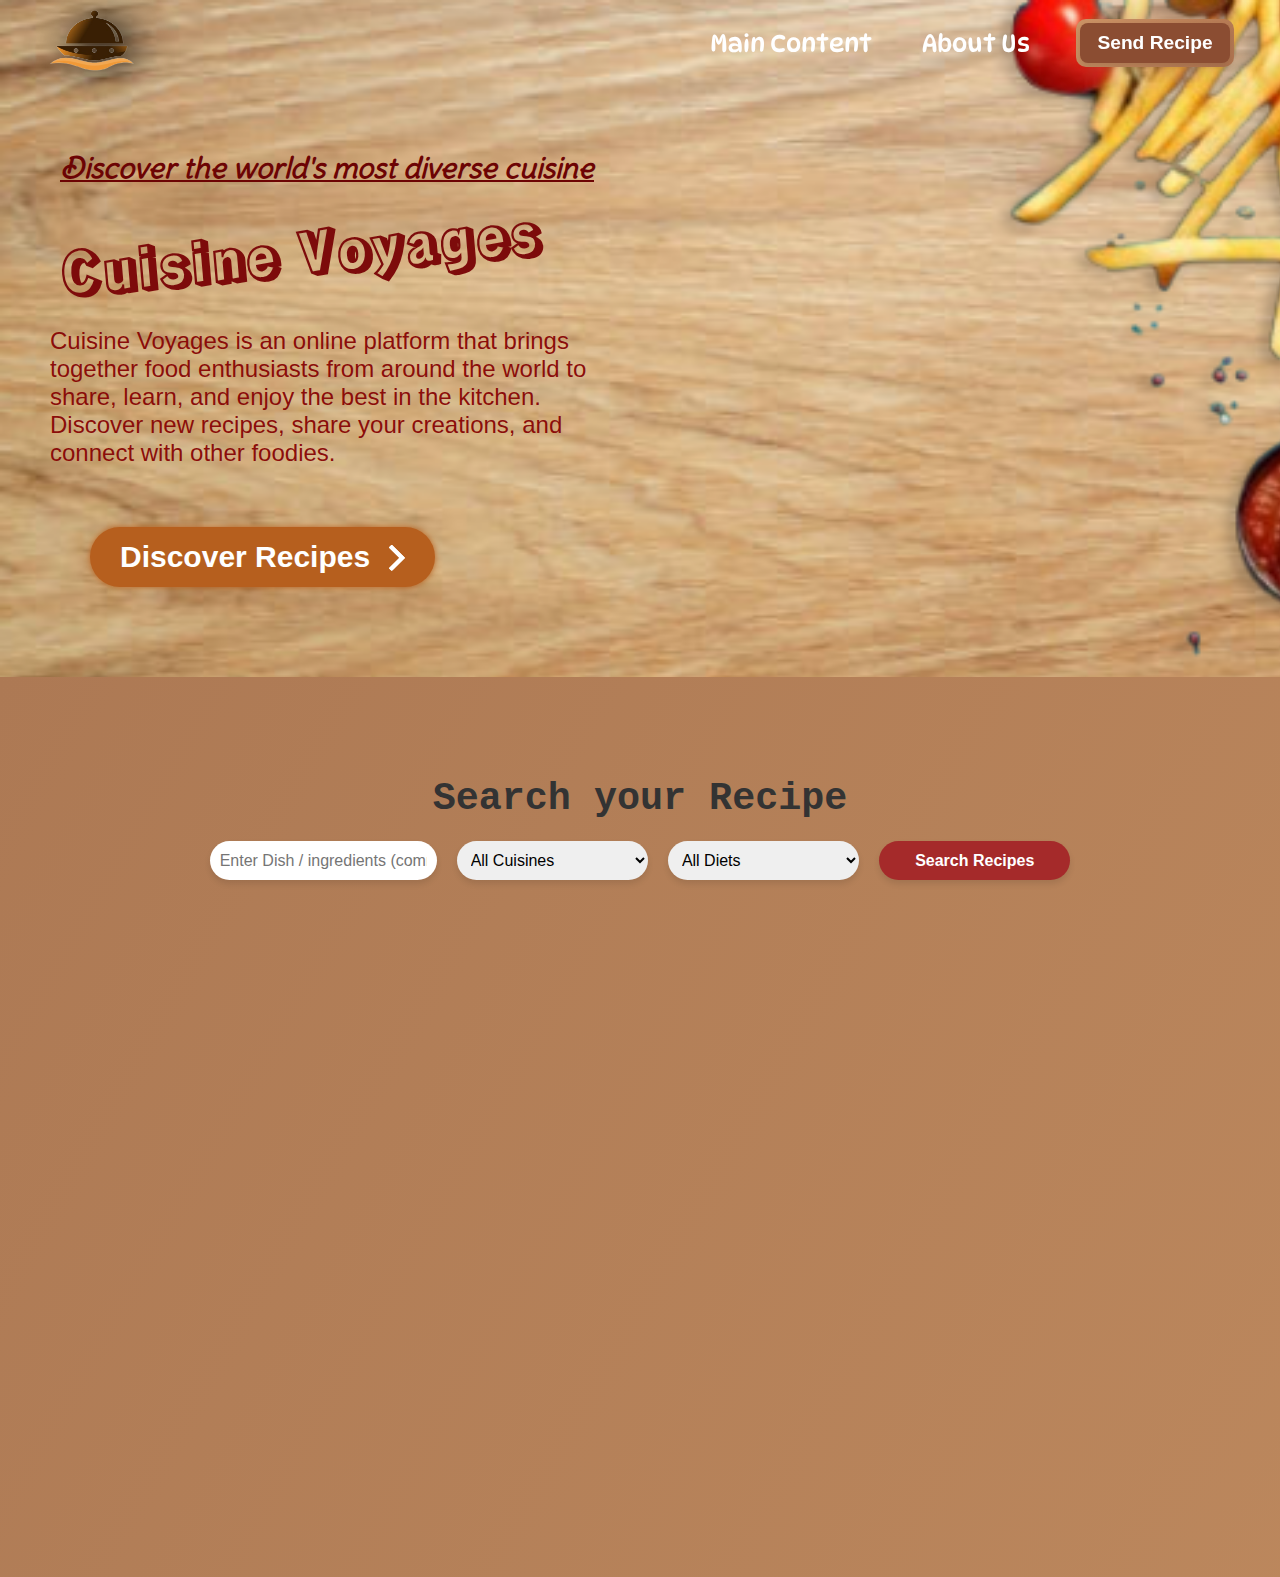
==== commit 41866000: "mainpage added" ====
--- a/index.html
+++ b/index.html
@@ -1,91 +1,90 @@
 <!DOCTYPE html>
 <html lang="en">
+
 <head>
     <meta charset="UTF-8">
     <meta name="viewport" content="width=device-width, initial-scale=1.0">
+    <link href="https://emoji-css.afeld.me/emoji.css" rel="stylesheet">
     <link rel="shortcut icon" href="Image/icon.png" type="image/x-icon">
+    <link rel="stylesheet" href="https://cdnjs.cloudflare.com/ajax/libs/font-awesome/6.7.1/css/all.min.css">
     <link rel="stylesheet" href="styles.css">
     <title>Cuisine Voyages &#127860</title>
 </head>
+
 <body>
-    <!-- Main Page -->
-    <main>
-        <div class="navBar">
-            <div class="logo">
-                <a href="#home"><img src="Image/logo.png" alt="logo"></a>
-            </div>
-            <div class="right nav">
-                <a href="#mainPage">Main Content</a>
-                <a href="#aboutUs">About Us</a>
-                <a href="sendRecipe.html"><button class="button">Send Recipe</button></a>
+    <div class="navBar">
+        <div class="logo">
+            <a href="#home"><img src="Image/logo.png" alt="logo"></a>
+        </div>
+        <div class="right nav">
+            <a href="#mainPage">Main Content</a>
+            <a href="#aboutUs">About Us</a>
+            <a href="sendRecipe.html"><button class="button">Send Recipe</button></a>
+        </div>
+    </div>
+    <section id="home">
+        <div class="container">
+            <div class="text">
+                <h1>Discover the world's most diverse cuisine</h1>
+                <span class="title">
+                    <h2>Cuisine Voyages</h2>
+                </span>
+                <p>Cuisine Voyages is an online platform that brings together food enthusiasts from around the world
+                    to share, learn, and enjoy the best in the kitchen. Discover new recipes, share your creations,
+                    and connect with other foodies.</p>
+                <div class="btn-conteiner">
+                    <a class="btn-content" href="#mainPage">
+                        <span class="btn-title">Discover Recipes</span>
+                        <span class="icon-arrow">
+                            <svg width="66px" height="43px" viewBox="0 0 66 43" version="1.1"
+                                xmlns="http://www.w3.org/2000/svg" xmlns:xlink="http://www.w3.org/1999/xlink">
+                                <g id="arrow" stroke="none" stroke-width="1" fill="none" fill-rule="evenodd">
+                                    <path id="arrow-icon-one"
+                                        d="M40.1543933,3.89485454 L43.9763149,0.139296592 C44.1708311,-0.0518420739 44.4826329,-0.0518571125 44.6771675,0.139262789 L65.6916134,20.7848311 C66.0855801,21.1718824 66.0911863,21.8050225 65.704135,22.1989893 C65.7000188,22.2031791 65.6958657,22.2073326 65.6916762,22.2114492 L44.677098,42.8607841 C44.4825957,43.0519059 44.1708242,43.0519358 43.9762853,42.8608513 L40.1545186,39.1069479 C39.9575152,38.9134427 39.9546793,38.5968729 40.1481845,38.3998695 C40.1502893,38.3977268 40.1524132,38.395603 40.1545562,38.3934985 L56.9937789,21.8567812 C57.1908028,21.6632968 57.193672,21.3467273 57.0001876,21.1497035 C56.9980647,21.1475418 56.9959223,21.1453995 56.9937605,21.1432767 L40.1545208,4.60825197 C39.9574869,4.41477773 39.9546013,4.09820839 40.1480756,3.90117456 C40.1501626,3.89904911 40.1522686,3.89694235 40.1543933,3.89485454 Z"
+                                        fill="#FFFFFF"></path>
+                                    <path id="arrow-icon-two"
+                                        d="M20.1543933,3.89485454 L23.9763149,0.139296592 C24.1708311,-0.0518420739 24.4826329,-0.0518571125 24.6771675,0.139262789 L45.6916134,20.7848311 C46.0855801,21.1718824 46.0911863,21.8050225 45.704135,22.1989893 C45.7000188,22.2031791 45.6958657,22.2073326 45.6916762,22.2114492 L24.677098,42.8607841 C24.4825957,43.0519059 24.1708242,43.0519358 23.9762853,42.8608513 L20.1545186,39.1069479 C19.9575152,38.9134427 19.9546793,38.5968729 20.1481845,38.3998695 C20.1502893,38.3977268 20.1524132,38.395603 20.1545562,38.3934985 L36.9937789,21.8567812 C37.1908028,21.6632968 37.193672,21.3467273 37.0001876,21.1497035 C36.9980647,21.1475418 36.9959223,21.1453995 36.9937605,21.1432767 L20.1545208,4.60825197 C19.9574869,4.41477773 19.9546013,4.09820839 20.1480756,3.90117456 C20.1501626,3.89904911 20.1522686,3.89694235 20.1543933,3.89485454 Z"
+                                        fill="#FFFFFF"></path>
+                                    <path id="arrow-icon-three"
+                                        d="M0.154393339,3.89485454 L3.97631488,0.139296592 C4.17083111,-0.0518420739 4.48263286,-0.0518571125 4.67716753,0.139262789 L25.6916134,20.7848311 C26.0855801,21.1718824 26.0911863,21.8050225 25.704135,22.1989893 C25.7000188,22.2031791 25.6958657,22.2073326 25.6916762,22.2114492 L4.67709797,42.8607841 C4.48259567,43.0519059 4.17082418,43.0519358 3.97628526,42.8608513 L0.154518591,39.1069479 C-0.0424848215,38.9134427 -0.0453206733,38.5968729 0.148184538,38.3998695 C0.150289256,38.3977268 0.152413239,38.395603 0.154556228,38.3934985 L16.9937789,21.8567812 C17.1908028,21.6632968 17.193672,21.3467273 17.0001876,21.1497035 C16.9980647,21.1475418 16.9959223,21.1453995 16.9937605,21.1432767 L0.15452076,4.60825197 C-0.0425130651,4.41477773 -0.0453986756,4.09820839 0.148075568,3.90117456 C0.150162624,3.89904911 0.152268631,3.89694235 0.154393339,3.89485454 Z"
+                                        fill="#FFFFFF"></path>
+                                </g>
+                            </svg>
+                        </span>
+                    </a>
+                </div>
             </div>
         </div>
-        <section id="home">
-            <div class="container">
-                <div class="text">
-                    <h1>Discover the world's most diverse cuisine</h1>
-                    <span class="title"><h2>Cuisine Voyages</h2></span>
-                    <p>Cuisine Voyages is an online platform that brings together food enthusiasts from around the world to share, learn, and enjoy the best in the kitchen. Discover new recipes, share your creations, and connect with other foodies.</p>
-                    <div class="btn-conteiner">
-                    <a class="btn-content" href="#">
-                        <span class="btn-title">Discover Recipes</span>
-                        <span class="icon-arrow">
-                        <svg width="66px" height="43px" viewBox="0 0 66 43" version="1.1" xmlns="http://www.w3.org/2000/svg" xmlns:xlink="http://www.w3.org/1999/xlink">
-                            <g id="arrow" stroke="none" stroke-width="1" fill="none" fill-rule="evenodd">
-                            <path id="arrow-icon-one" d="M40.1543933,3.89485454 L43.9763149,0.139296592 C44.1708311,-0.0518420739 44.4826329,-0.0518571125 44.6771675,0.139262789 L65.6916134,20.7848311 C66.0855801,21.1718824 66.0911863,21.8050225 65.704135,22.1989893 C65.7000188,22.2031791 65.6958657,22.2073326 65.6916762,22.2114492 L44.677098,42.8607841 C44.4825957,43.0519059 44.1708242,43.0519358 43.9762853,42.8608513 L40.1545186,39.1069479 C39.9575152,38.9134427 39.9546793,38.5968729 40.1481845,38.3998695 C40.1502893,38.3977268 40.1524132,38.395603 40.1545562,38.3934985 L56.9937789,21.8567812 C57.1908028,21.6632968 57.193672,21.3467273 57.0001876,21.1497035 C56.9980647,21.1475418 56.9959223,21.1453995 56.9937605,21.1432767 L40.1545208,4.60825197 C39.9574869,4.41477773 39.9546013,4.09820839 40.1480756,3.90117456 C40.1501626,3.89904911 40.1522686,3.89694235 40.1543933,3.89485454 Z" fill="#FFFFFF"></path>
-                            <path id="arrow-icon-two" d="M20.1543933,3.89485454 L23.9763149,0.139296592 C24.1708311,-0.0518420739 24.4826329,-0.0518571125 24.6771675,0.139262789 L45.6916134,20.7848311 C46.0855801,21.1718824 46.0911863,21.8050225 45.704135,22.1989893 C45.7000188,22.2031791 45.6958657,22.2073326 45.6916762,22.2114492 L24.677098,42.8607841 C24.4825957,43.0519059 24.1708242,43.0519358 23.9762853,42.8608513 L20.1545186,39.1069479 C19.9575152,38.9134427 19.9546793,38.5968729 20.1481845,38.3998695 C20.1502893,38.3977268 20.1524132,38.395603 20.1545562,38.3934985 L36.9937789,21.8567812 C37.1908028,21.6632968 37.193672,21.3467273 37.0001876,21.1497035 C36.9980647,21.1475418 36.9959223,21.1453995 36.9937605,21.1432767 L20.1545208,4.60825197 C19.9574869,4.41477773 19.9546013,4.09820839 20.1480756,3.90117456 C20.1501626,3.89904911 20.1522686,3.89694235 20.1543933,3.89485454 Z" fill="#FFFFFF"></path>
-                            <path id="arrow-icon-three" d="M0.154393339,3.89485454 L3.97631488,0.139296592 C4.17083111,-0.0518420739 4.48263286,-0.0518571125 4.67716753,0.139262789 L25.6916134,20.7848311 C26.0855801,21.1718824 26.0911863,21.8050225 25.704135,22.1989893 C25.7000188,22.2031791 25.6958657,22.2073326 25.6916762,22.2114492 L4.67709797,42.8607841 C4.48259567,43.0519059 4.17082418,43.0519358 3.97628526,42.8608513 L0.154518591,39.1069479 C-0.0424848215,38.9134427 -0.0453206733,38.5968729 0.148184538,38.3998695 C0.150289256,38.3977268 0.152413239,38.395603 0.154556228,38.3934985 L16.9937789,21.8567812 C17.1908028,21.6632968 17.193672,21.3467273 17.0001876,21.1497035 C16.9980647,21.1475418 16.9959223,21.1453995 16.9937605,21.1432767 L0.15452076,4.60825197 C-0.0425130651,4.41477773 -0.0453986756,4.09820839 0.148075568,3.90117456 C0.150162624,3.89904911 0.152268631,3.89694235 0.154393339,3.89485454 Z" fill="#FFFFFF"></path>
-                            </g>
-                        </svg>
-                        </span> 
-                    </a>
-                    </div>
-                </div>
-            </div>
+    </section>
+    <section id="mainPage">
+        <h1>Search your Recipe <i class="em em-point_down" aria-role="presentation"
+                aria-label="WHITE DOWN POINTING BACKHAND INDEX"></i></h1>
+        <section id="controls">
+            <input type="text" id="ingredient-input" placeholder="Enter Dish / ingredients (comma-separated)">
+            <select id="cuisine-filter">
+                <option value="">All Cuisines</option>
+                <option value="italian">Italian</option>
+                <option value="indian">Indian</option>
+                <option value="mexican">Mexican</option>
+            </select>
+            <select id="diet-filter">
+                <option value="">All Diets</option>
+                <option value="vegetarian">Vegetarian</option>
+                <option value="non-vegetarian">Non Vegetarian</option>
+                <option value="vegan">Vegan</option>
+                <option value="paleo">Paleo</option>
+                <option value="gluten-free">Gluten-Free</option>
+                <option value="ketogenic">Ketogenic</option>
+            </select>
+            <button id="search-btn">Search Recipes</button>
         </section>
-        <section id="mainPage">
-            <p>Lorem ipsum dolor sit amet consectetur adipisicing elit. Non fuga voluptas atque cupiditate animi sint error ab. Alias id sapiente, odio laudantium architecto esse expedita fuga obcaecati veniam qui aut.
-            Repellendus sit maxime deleniti nesciunt impedit, alias dolorem labore delectus praesentium dignissimos libero earum fugit doloremque nulla et. Tempora asperiores culpa eius ipsa aut vero beatae inventore in recusandae perferendis!
-            Earum quam excepturi incidunt eligendi mollitia at maiores eaque nemo ipsa neque, magnam explicabo quis, id tempore totam porro consectetur minima, ut quisquam odit ipsam a laborum cumque? Dolores, ex.
-            Quibusdam, iure, aperiam a nulla quos minima voluptates sunt harum esse excepturi labore necessitatibus repellendus provident tempora eligendi repellat minus ad reiciendis ipsam qui soluta quam voluptate sint asperiores. Quae?
-            Ipsa ullam ratione ducimus molestiae esse debitis qui quae omnis accusantium quidem tenetur, laudantium porro odio officiis aut illum, blanditiis ipsum velit nihil soluta. Repellat quae at ipsa quo voluptates!
-            Quasi a pariatur voluptatum aspernatur doloremque dolorum, officiis, minima rem alias necessitatibus delectus voluptatem qui. Voluptatibus consectetur illum numquam quidem, ab magni nostrum nisi voluptatem, praesentium tempora tempore possimus blanditiis!
-            Numquam repellendus tempore alias suscipit laboriosam praesentium ad maxime dolores sapiente ab magnam accusamus enim, commodi autem animi illum veniam assumenda consequatur quidem obcaecati fugit, consequuntur saepe. Nostrum, id sequi.
-            Esse amet aperiam odio? Veritatis neque voluptas optio unde nostrum amet aperiam laudantium cupiditate a saepe delectus, id veniam ea dolorem ullam. Ratione provident quaerat unde quos sunt dolore voluptatum.
-            Ratione, nostrum ipsa quis atque deserunt adipisci libero corrupti quasi delectus animi perferendis, eius aspernatur quo praesentium aliquid ab. In cum, dolores aspernatur magni exercitationem ut necessitatibus nam quas rem!
-            Pariatur 
-            Lorem ipsum dolor sit amet consectetur, adipisicing elit. A tempora repellat itaque fugiat fugit consequuntur possimus soluta, maiores accusantium, autem molestias sunt ea! Ea, obcaecati ratione. Magnam sapiente soluta molestiae!
-            Provident, necessitatibus ut! Modi explicabo ad corporis dicta? Excepturi, quia repellat, vel omnis blanditiis vitae ut ullam quos eveniet architecto odit pariatur sunt illum soluta laboriosam explicabo recusandae maiores mollitia?
-            Eum quisquam, neque labore qui tempora optio. Repellat, unde a. Eveniet eum dolorem obcaecati repudiandae veritatis ab in, aspernatur illo accusantium eos fuga dolores dolorum rerum soluta illum at? Illum?
-            Laudantium, minima? Ipsam nostrum velit assumenda unde, facere maiores iusto, consequuntur numquam cumque corporis magnam soluta asperiores architecto eum, saepe reiciendis ratione dicta esse officiis. Omnis ducimus assumenda quo perferendis!
-            Magnam, nam laudantium. Sed, aspernatur unde quia vero ipsum quam vel ad rem aperiam id recusandae voluptatum iste eveniet molestias velit ex cum minima ea necessitatibus perferendis. Voluptatum, quae fugiat.
-            Repellendus fuga explicabo a molestiae cupiditate cum maiores quam. Amet laborum, earum sapiente aut aliquid asperiores perferendis praesentium aspernatur, ipsam possimus, provident animi omnis deleniti sed nihil expedita aliquam nemo!
-            Corrupti perferendis quasi nulla tempore repellendus quam maxime doloremque labore animi placeat nesciunt ut, rerum ad fugit mollitia minima aperiam odio facilis! Reprehenderit molestiae sequi asperiores vitae nulla ut quibusdam.
-            Non illum dolorum quo ab asperiores suscipit aut doloribus corporis! Eveniet quia iure ex maxime eum nihil. Vel illo quia quidem accusamus voluptatem ex, architecto, sed maiores possimus alias exercitationem?
-            Aperiam fugit sapiente voluptatum error nam dolorum quam magnam, totam veniam consequuntur saepe non odit, minima incidunt similique vitae magni alias labore dolor rerum commodi quasi architecto beatae dolorem? Quasi.
-            Tempora quos odit non aliquam temporibus iste officia sit labore esse adipisci odio quasi et asperiores minus excepturi cumque id est, sint cum deleniti optio error quam? Blanditiis, obcaecati dignissimos.
-            In, asperiores accusantium dolores at a sed reprehenderit, itaque iure ipsum perspiciatis nulla expedita cum porro et magni esse enim error architecto veniam rem aperiam eum? Adipisci molestiae voluptas incidunt.
-            Perspiciatis consectetur quas accusamus repellendus ea illum adipisci iusto iure nihil eligendi optio, molestias maiores dolorem est nesciunt. Error velit impedit quod voluptas aliquid assumenda, nisi deserunt doloremque sapiente qui!
-            Optio error adipisci recusandae obcaecati fuga eum expedita quia quo ipsam officia, quis sed repudiandae corporis tempore quas animi unde, dicta tenetur perspiciatis asperiores temporibus totam omnis fugiat reprehenderit. Optio.
-            Libero voluptate cum ducimus adipisci tenetur. Eaque, atque iste quia labore laudantium deleniti sapiente delectus sunt consectetur quisquam id nihil fugiat voluptates recusandae in quaerat modi eligendi velit blanditiis dolor!
-            Maiores ab vitae at mollitia quibusdam inventore quaerat totam nobis deleniti enim fugit cum odio, eveniet dolor quia voluptas quidem nostrum cumque fuga ex eos! Facilis sed aperiam illo dolorem!
-            Dolorem provident, fuga quae reprehenderit consectetur iusto saepe, ipsa sed tenetur ab magni officia ex consequatur modi, amet soluta voluptas! Autem ducimus inventore est. Sint animi fugit temporibus culpa facere.
-            Quod fugit animi praesentium, possimus, sint magnam rerum blanditiis ad similique impedit quasi voluptatibus quo quaerat perferendis earum ullam repudiandae pariatur iste hic debitis officiis sed! Laborum voluptatum aperiam sed?
-            Sint dolores, tempora eos velit laboriosam tenetur dignissimos quisquam in dolorem optio, vel rem minus delectus ratione sit quod officiis magni numquam perspiciatis fugiat odit expedita obcaecati quidem! Commodi, officia!
-            Pariatur suscipit nam dolorem a optio rem obcaecati aliquid libero nesciunt, labore natus. Illo maiores eaque aut itaque voluptatum harum blanditiis perferendis mollitia obcaecati, tenetur nemo quis, commodi dicta! Doloribus.
-            Dolore, illo ex corrupti hic aut sed? Distinctio architecto ullam magni obcaecati similique natus suscipit iste blanditiis asperiores earum impedit, in qui voluptatum velit deserunt eum ea optio. Est, voluptatibus.
-            Unde praesentium repellat nemo voluptas cum provident vel minus! Alias aliquid maiores fugiat asperiores iure nisi nemo voluptas inventore aut, tenetur, consequuntur aperiam beatae nesciunt deserunt facilis. Vero, ipsa repudiandae.
-            Nemo ducimus quo distinctio quisquam ipsam! Explicabo fuga voluptates blanditiis magni impedit aliquam incidunt, sunt dolorem magnam quisquam suscipit et necessitatibus dicta quae odio velit tempora iure ipsa accusamus unde!
-            Cumque vitae quis distinctio quidem quasi voluptate nobis a molestiae ab error optio inventore impedit voluptas quo similique sunt praesentium voluptatum quos recusandae, perspiciatis totam odio itaque neque architecto. Dolor?
-            Eum totam vero hic qui excepturi id atque, facilis optio voluptatum perspiciatis debitis illo, maxime dolore consectetur porro eveniet! Sapiente quidem voluptatibus quisquam omnis maiores, modi voluptatum error praesentium ducimus.
-            Maiores laudantium optio id delectus, in ea tempora laborum voluptatibus. Delectus, facere officia dolores molestiae laborum, fugit corrupti doloremque enim dolore, commodi nam atque. Iusto, ut! Repudiandae maxime magni repellendus.
-            Laudantium reprehenderit beatae fugit, eligendi quis rerum vel est consectetur. Officiis rerum mollitia magni labore eligendi aliquam aut expedita obcaecati omnis laboriosam enim, similique quo, ipsam facilis animi, iure possimus.
-            Reprehenderit, nisi dolore alias ipsum hic sunt laudantium repellendus magnam quidem ex et repellat non animi ipsa quam magni, porro dignissimos. Dolores provident modi cupiditate aliquam quod error officia autem.
-            Consequuntur laboriosam blanditiis, ratione optio pariatur numquam ducimus in, dicta commodi voluptate iusto ipsam at sapiente? Aspernatur inventore consequatur, dignissimos iusto, tempore molestias laborum reiciendis sit nam voluptas, dolorum velit.
-            Aspernatur maxime cupiditate enim sequi suscipit? Autem doloremque eligendi iusto corrupti sed quasi hic suscipit, ex vitae accusantium aperiam dolorem consequatur amet labore ad vero ullam dolores tenetur aliquid voluptate!
-            Velit nihil distinctio ratione delectus accusantium a culpa tempore atque tenetur et nesciunt facilis asperiores rem corporis eum voluptatibus cum tempora dicta voluptas ex nulla ipsum, officiis itaque? Similique, laboriosam.doloribus molestiae, nemo inventore odit sit temporibus illo natus ut tenetur quam suscipit eaque dolorum! Cum explicabo eum odit beatae, hic ea totam id, accusamus itaque obcaecati non quaerat.</p>
-        </section>
-    </main>
+        <section id="recipe-results"></section>
+        <button id="show-more-btn" style="display: none;">Show More</button>
+        <div id="recipe-modal" class="modal">
+            <!-- Recipe details will be dynamically inserted here -->
+        </div>
+    </section>
     <script src="app.js"></script>
 </body>
-</html>
+
+</html>--- a/styles.css
+++ b/styles.css
@@ -1,27 +1,34 @@
-@import url('https://fonts.googleapis.com/css2?family=Rampart+One&family=Delius+Swash+Caps&family=DynaPuff&display=swap');
+@import url('https://fonts.googleapis.com/css2?family=Roboto:wght@400;700&family=Rampart+One&family=Delius+Swash+Caps&family=DynaPuff&display=swap');
+
 * {
     margin: 0;
     padding: 0;
+    text-decoration: none;
     box-sizing: border-box;
 }
+
 html {
     scroll-behavior: smooth;
 }
+
 body {
     height: 100vh;
     background-image: url(Image/mainImg.png);
     background-size: cover;
     background-repeat: no-repeat;
 }
+
 section {
     font-family: "Space Mono", monospace;
     min-height: calc(100vh-80px);
     padding: 20px 9%;
     box-sizing: border-box;
 }
-main .navBar {
-    position: sticky;
+
+.navBar {
+    position: fixed;
     top: 0;
+    left: 0;
     width: 100%;
     background: rgba(183, 95, 13, 0);
     font-size: 1.52rem;
@@ -32,27 +39,31 @@
     transition: background-color 0.3s ease;
     z-index: 1000;
 }
-main .navBar img {
+
+.navBar img {
     width: 35%;
     padding-left: 50px;
-    filter:drop-shadow(9px 0px 20px #000);
-}
-main .navBar .nav {
+    filter: drop-shadow(9px 0px 20px #000);
+}
+
+.navBar .nav {
     font-family: "DynaPuff", system-ui;
     display: flex;
     gap: 50px;
     align-items: center;
     padding-right: 50px;
 }
+
 .navBar .nav a {
     color: #fff;
 }
+
 .button {
     font-size: 1.2rem;
     position: relative;
     width: 150px;
     height: 40px;
-    background-color: rgb(183, 95, 13);
+    background-color: #8B4D32;
     display: flex;
     align-items: center;
     color: rgb(255, 255, 255);
@@ -75,7 +86,7 @@
     width: 158px;
     height: 48px;
     border-radius: 10px;
-    background: linear-gradient(-45deg, #000000 0%, #ecc166 100%);
+    background: linear-gradient(-45deg, #AF734F 0%, #CC9466 100%);
     z-index: -10;
     pointer-events: none;
     transition: all 0.6s cubic-bezier(0.175, 0.885, 0.32, 1.275);
@@ -86,7 +97,7 @@
     z-index: -1;
     position: absolute;
     inset: 0;
-    background: linear-gradient(-45deg, #000000 0%, #ecc166 100%);
+    background: linear-gradient(-45deg, #AF734F 0%, #CC9466 100%);
     transform: translate3d(0, 0, 0) scale(0.95);
     filter: blur(20px);
 }
@@ -102,6 +113,7 @@
 .button:active::before {
     scale: 0.7;
 }
+
 #home {
     margin: 20px;
     width: 50%;
@@ -110,7 +122,9 @@
     flex-direction: column;
     justify-content: center;
     align-items: flex-end;
-}
+    padding-top: 110px;
+}
+
 #home .text h1 {
     padding: 20px;
     color: rgb(108, 4, 4);
@@ -119,6 +133,7 @@
     font-style: italic;
     text-decoration: underline;
 }
+
 #home .text span h2 {
     padding-left: 20px;
     color: rgb(125, 11, 11);
@@ -126,6 +141,7 @@
     rotate: -5deg;
     font-family: "Rampart One", sans-serif;
 }
+
 #home .text p {
     margin-top: 30px;
     padding: 10px;
@@ -133,6 +149,7 @@
     font-size: 1.5rem;
     font-family: 'Lucida Sans', 'Lucida Sans Regular', 'Lucida Grande', 'Lucida Sans Unicode', Geneva, Verdana, sans-serif;
 }
+
 .btn-conteiner {
     display: flex;
     padding: 50px;
@@ -239,8 +256,155 @@
         outline-offset: 0;
     }
 }
+
 #mainPage {
-    padding: 2rem;
+    padding-top: 100px;
+    max-width: 100%;
+    min-height: 100%;
+    background: linear-gradient(120deg, #AD7954, #D09B69, #c5ac49, #dbc08e);
+    background-size: 1000%;
+    animation: gradientBG 15s ease infinite;
+    color: #333;
+}
+
+@keyframes gradientBG {
+    0% {
+        background-position: 0% 50%;
+    }
+
+    50% {
+        background-position: 100% 50%;
+    }
+
+    100% {
+        background-position: 0% 50%;
+    }
+}
+
+#mainPage h1 {
+    font-size: 2.4rem;
+    text-align: center;
+}
+
+#controls {
     display: flex;
     justify-content: center;
+    gap: 20px;
+    margin-bottom: 30px;
+}
+
+input,
+select,
+button {
+    width: 250px;
+    padding: 10px;
+    border: none;
+    border-radius: 20px;
+    font-size: 1rem;
+    outline: none;
+    box-shadow: 0 4px 6px rgba(0, 0, 0, 0.1);
+    transition: all 0.3s ease;
+}
+
+input:focus,
+select:focus{
+    transform: scale(1.1);
+}
+
+button {
+    background: brown;
+    color: white;
+    cursor: pointer;
+    font-weight: bold;
+}
+
+#recipe-results {
+    display: grid;
+    grid-template-columns: repeat(auto-fit, minmax(250px, 1fr));
+    gap: 20px;
+}
+
+.recipe-card {
+    position: relative;
+    padding: 20px;
+    background: white;
+    border-radius: 20px;
+    box-shadow: 0 10px 20px rgba(0, 0, 0, 0.2);
+    transition: transform 0.3s ease, box-shadow 0.3s ease;
+    overflow: hidden;
+}
+
+.recipe-card:hover {
+    transform: translateY(-10px);
+    box-shadow: 0 15px 30px rgba(0, 0, 0, 0.3);
+}
+
+.recipe-card img {
+    width: 100%;
+    border-radius: 10px;
+}
+
+.recipe-card h3 {
+    font-size: 1.5rem;
+    margin: 15px 0;
+}
+
+.recipe-card button {
+    background: brown;
+    border: none;
+    padding: 10px;
+    border-radius: 10px;
+    color: white;
+    font-weight: bold;
+    transition: background 0.3s ease;
+}
+
+.recipe-card button:hover {
+    background: rgb(194, 84, 36);
+}
+
+.theme-toggle {
+    position: fixed;
+    top: 20px;
+    right: 20px;
+    padding: 10px;
+    background: #333;
+    color: white;
+    border-radius: 50%;
+    cursor: pointer;
+    box-shadow: 0 5px 10px rgba(0, 0, 0, 0.3);
+    transition: background 0.3s ease;
+}
+
+.theme-toggle:hover {
+    background: #555;
+}
+
+.modal {
+    display: none;
+    position: fixed;
+    top: 0;
+    left: 0;
+    width: 100%;
+    height: 100%;
+    background-color: rgba(0, 0, 0, 0.7);
+    z-index: 1000;
+    overflow: auto;
+}
+
+.modal-content {
+    position: relative;
+    margin: 5% auto;
+    padding: 20px;
+    background: white;
+    border-radius: 10px;
+    max-width: 600px;
+    max-height: 80%;
+    overflow-y: auto;
+}
+.modal-content .close-btn:hover{
+    cursor: pointer;
+}
+#show-more-btn{
+    width: 100%;
 }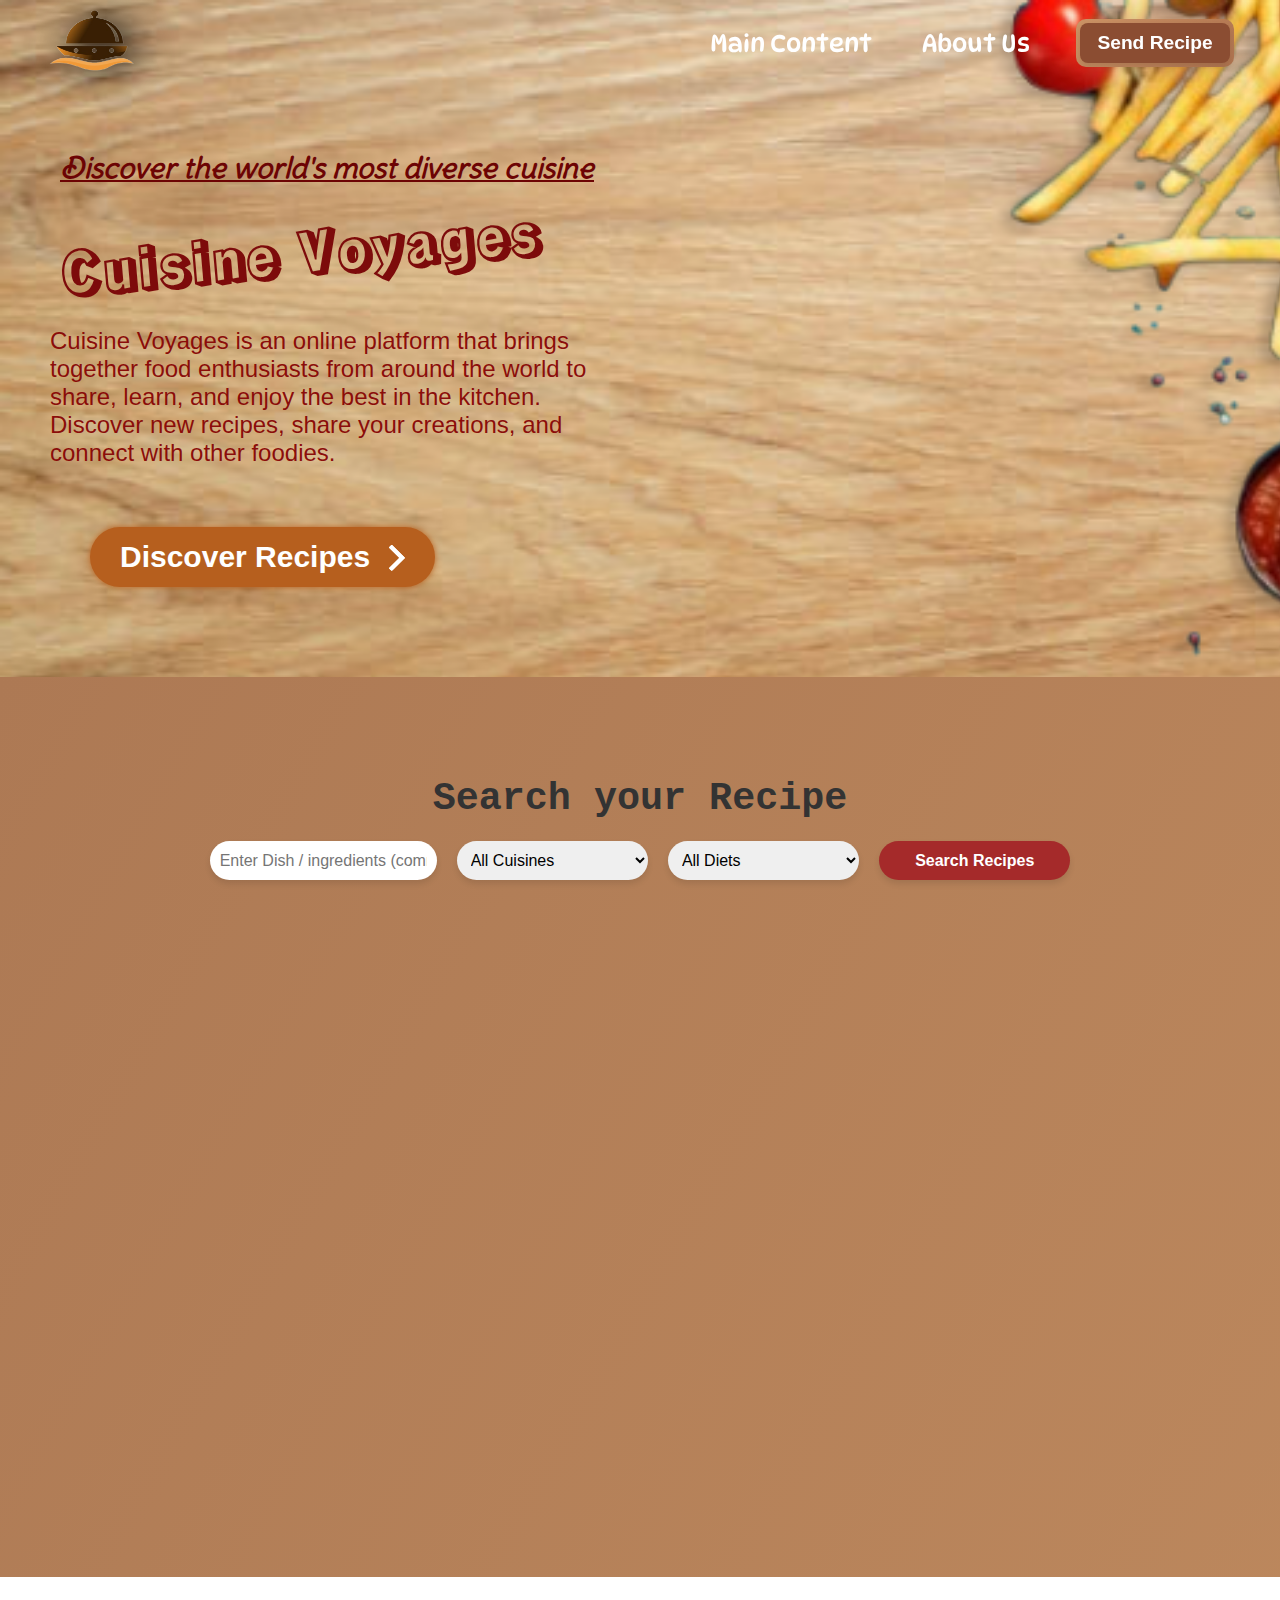
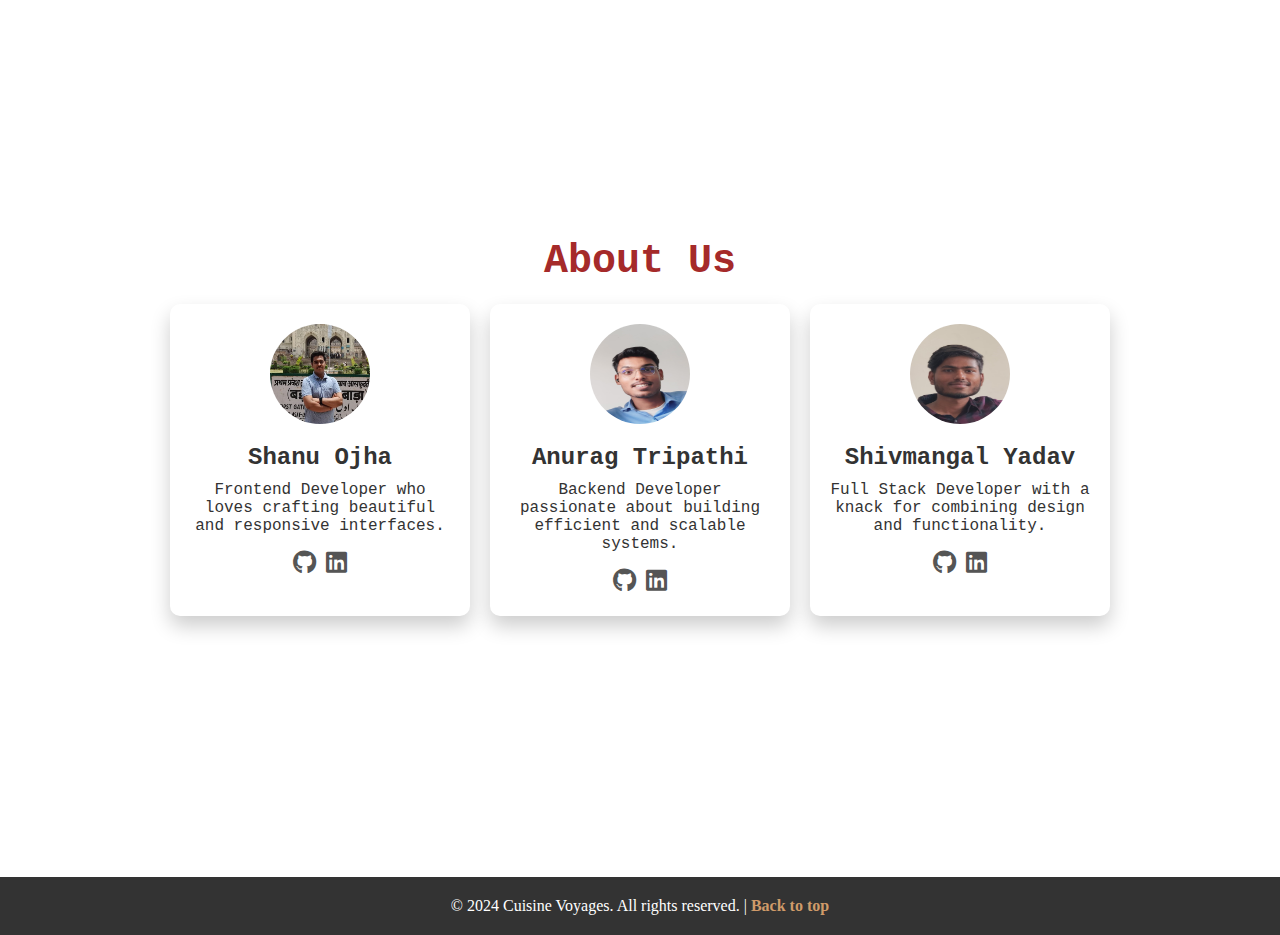
==== commit 26919883: "aboutUs added" ====
--- a/index.html
+++ b/index.html
@@ -60,7 +60,7 @@
         <h1>Search your Recipe <i class="em em-point_down" aria-role="presentation"
                 aria-label="WHITE DOWN POINTING BACKHAND INDEX"></i></h1>
         <section id="controls">
-            <input type="text" id="ingredient-input" placeholder="Enter Dish / ingredients (comma-separated)">
+            <input type="text" id="ingredient-input" placeholder="Enter Dish / ingredients (comma-separated)" autocomplete="off">
             <select id="cuisine-filter">
                 <option value="">All Cuisines</option>
                 <option value="italian">Italian</option>
@@ -84,6 +84,44 @@
             <!-- Recipe details will be dynamically inserted here -->
         </div>
     </section>
+
+    <section id="aboutUs">
+        <h1>About Us</h1>
+        <div class="team-container">
+            <div class="team-member">
+                <img src="Image/person1.jpg" alt="Person 1">
+                <h2>Shanu Ojha</h2>
+                <p>Frontend Developer who loves crafting beautiful and responsive interfaces.</p>
+                <div class="social-links">
+                    <a href="https://github.com/person1" target="_blank"><i class="fab fa-github"></i></a>
+                    <a href="https://linkedin.com/in/person1" target="_blank"><i class="fab fa-linkedin"></i></a>
+                </div>
+            </div>
+            <div class="team-member">
+                <img src="Image/person2.jpg" alt="Person 2">
+                <h2>Anurag Tripathi</h2>
+                <p>Backend Developer passionate about building efficient and scalable systems.</p>
+                <div class="social-links">
+                    <a href="https://github.com/person2" target="_blank"><i class="fab fa-github"></i></a>
+                    <a href="https://linkedin.com/in/person2" target="_blank"><i class="fab fa-linkedin"></i></a>
+                </div>
+            </div>
+            <div class="team-member">
+                <img src="Image/person3.jpg" alt="Person 3">
+                <h2>Shivmangal Yadav</h2>
+                <p>Full Stack Developer with a knack for combining design and functionality.</p>
+                <div class="social-links">
+                    <a href="https://github.com/person3" target="_blank"><i class="fab fa-github"></i></a>
+                    <a href="https://linkedin.com/in/person3" target="_blank"><i class="fab fa-linkedin"></i></a>
+                </div>
+            </div>
+        </div>
+    </section>
+    
+    <footer>
+        <p>&copy; 2024 Cuisine Voyages. All rights reserved. | <a href="#home">Back to top</a></p>
+    </footer>
+    
     <script src="app.js"></script>
 </body>
 
--- a/styles.css
+++ b/styles.css
@@ -407,4 +407,94 @@
 }
 #show-more-btn{
     width: 100%;
-}+}
+
+/* About Us Section */
+#aboutUs {
+    height: 100vh;
+    text-align: center;
+    padding: 50px 20px;
+    color: brown;
+    display: flex;
+    flex-direction: column;
+    justify-content: center;
+}
+
+#aboutUs h1 {
+    font-size: 2.5rem;
+    margin-bottom: 20px;
+}
+
+.team-container {
+    display: flex;
+    flex-wrap: wrap;
+    justify-content: center;
+    gap: 20px;
+}
+
+.team-member {
+    background: white;
+    color: #333;
+    border-radius: 10px;
+    padding: 20px;
+    max-width: 300px;
+    text-align: center;
+    box-shadow: 0 10px 20px rgba(0, 0, 0, 0.2);
+    transition: transform 0.3s ease, box-shadow 0.3s ease;
+}
+
+.team-member:hover {
+    transform: translateY(-10px);
+    box-shadow: 0 15px 30px rgba(0, 0, 0, 0.3);
+}
+
+.team-member img {
+    width: 100px;
+    height: 100px;
+    border-radius: 50%;
+    margin-bottom: 15px;
+}
+
+.team-member h2 {
+    font-size: 1.5rem;
+    margin-bottom: 10px;
+}
+
+.team-member p {
+    font-size: 1rem;
+    margin-bottom: 15px;
+}
+
+.social-links {
+    display: flex;
+    justify-content: center;
+    gap: 10px;
+}
+
+.social-links a {
+    font-size: 1.5rem;
+    color: #555;
+    transition: color 0.3s ease;
+}
+
+.social-links a:hover {
+    color: #d09b69;
+}
+
+/* Footer Styles */
+footer {
+    text-align: center;
+    padding: 20px;
+    background: #333;
+    color: white;
+}
+
+footer a {
+    color: #d09b69;
+    text-decoration: none;
+    font-weight: bold;
+}
+
+footer a:hover {
+    text-decoration: underline;
+}
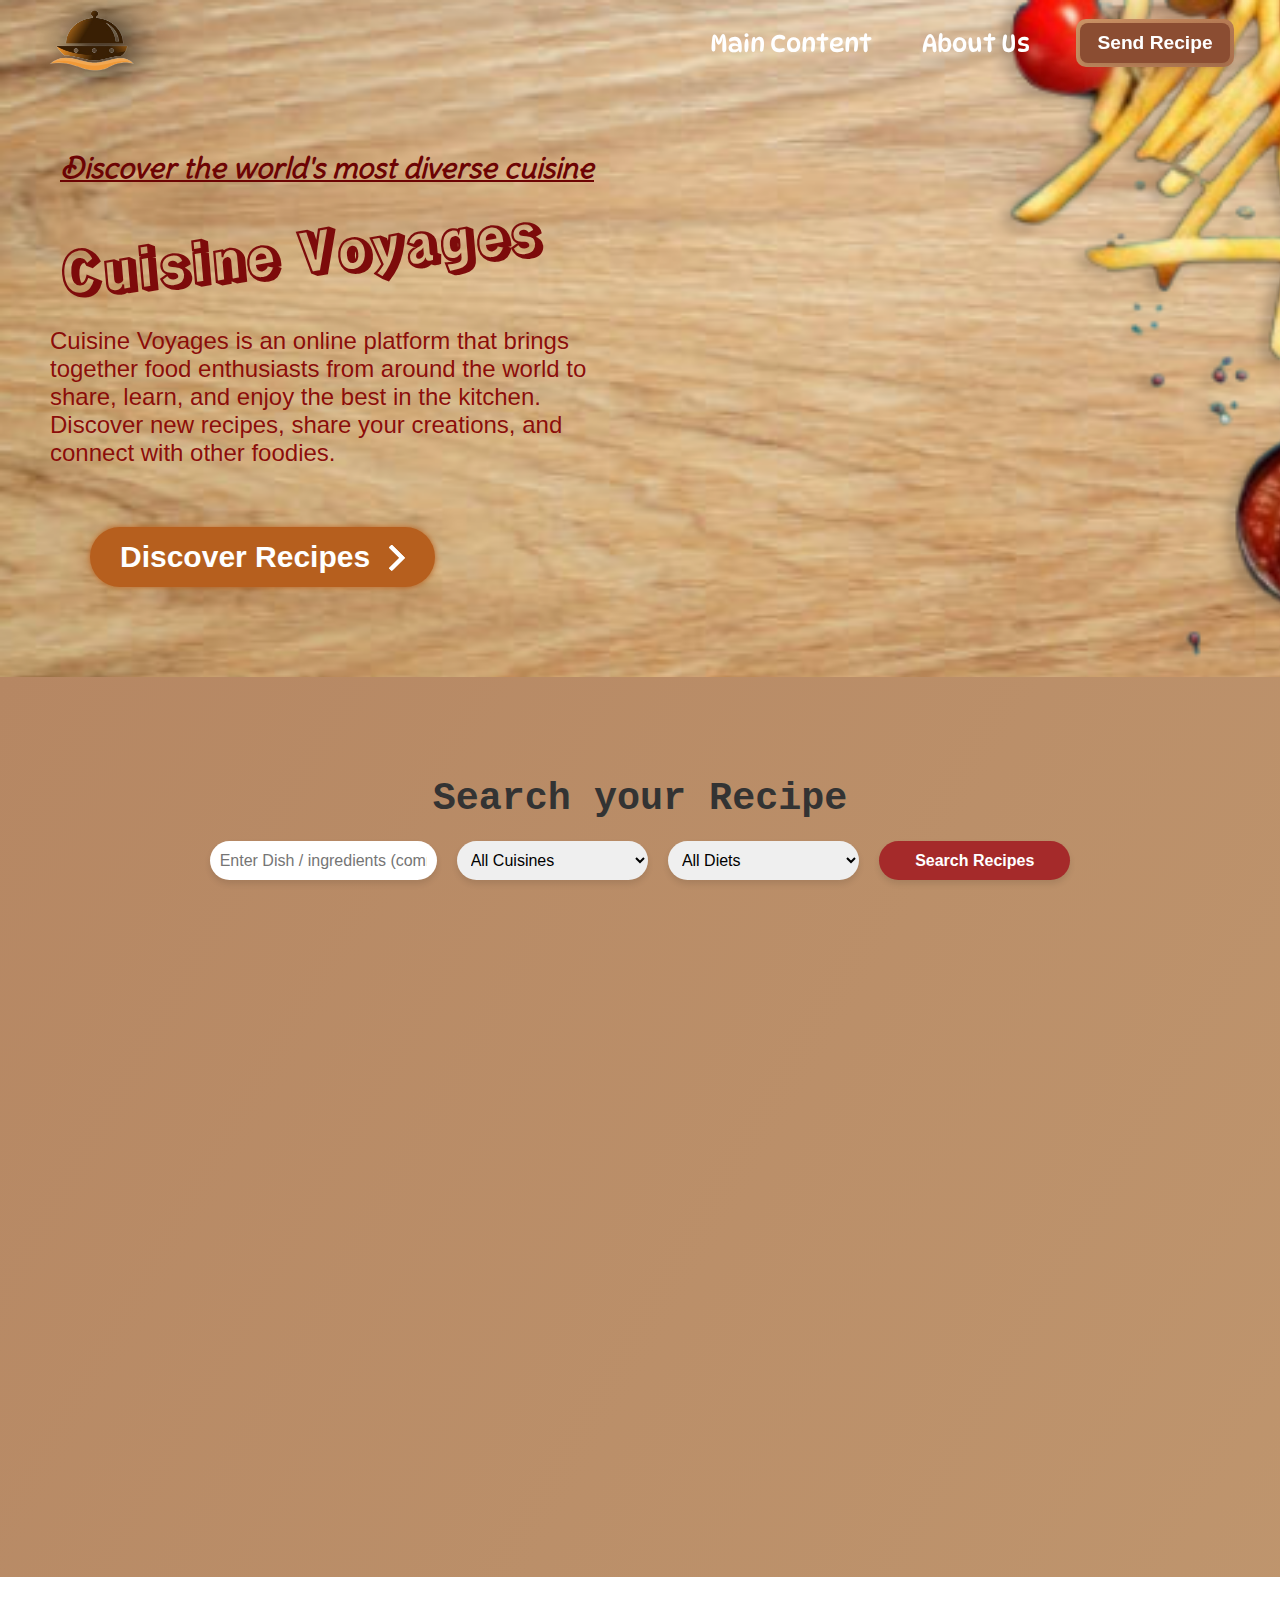
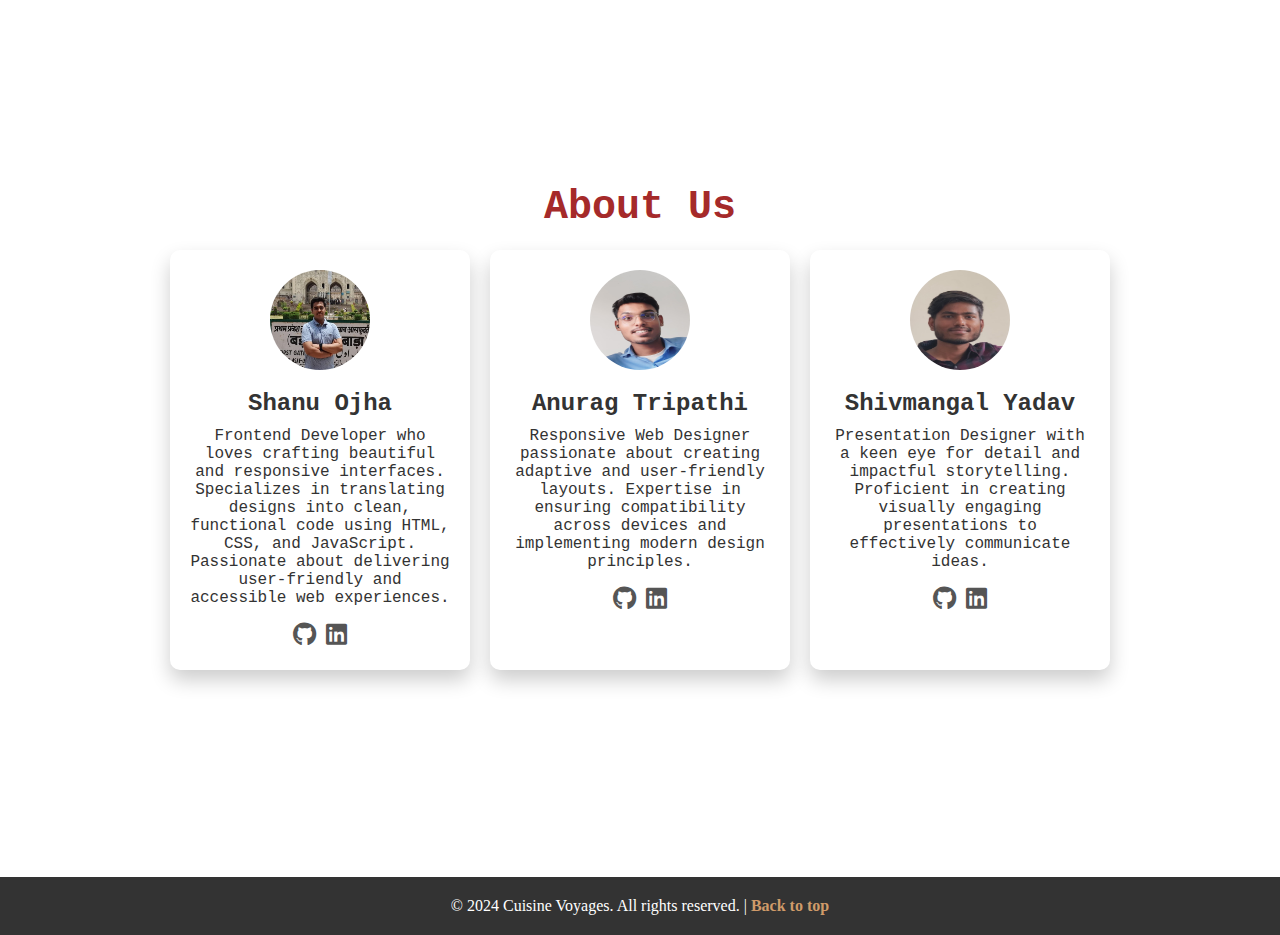
==== commit 660eba85: "file updated" ====
--- a/index.html
+++ b/index.html
@@ -91,30 +91,30 @@
             <div class="team-member">
                 <img src="Image/person1.jpg" alt="Person 1">
                 <h2>Shanu Ojha</h2>
-                <p>Frontend Developer who loves crafting beautiful and responsive interfaces.</p>
+                <p>Frontend Developer who loves crafting beautiful and responsive interfaces. Specializes in translating designs into clean, functional code using HTML, CSS, and JavaScript. Passionate about delivering user-friendly and accessible web experiences.</p>
                 <div class="social-links">
-                    <a href="https://github.com/person1" target="_blank"><i class="fab fa-github"></i></a>
-                    <a href="https://linkedin.com/in/person1" target="_blank"><i class="fab fa-linkedin"></i></a>
+                    <a href="https://github.com/Shanu-Ojha" target="_blank"><i class="fab fa-github"></i></a>
+                    <a href="https://www.linkedin.com/in/shanu-ojha-0a5573297" target="_blank"><i class="fab fa-linkedin"></i></a>
                 </div>
             </div>
             <div class="team-member">
                 <img src="Image/person2.jpg" alt="Person 2">
                 <h2>Anurag Tripathi</h2>
-                <p>Backend Developer passionate about building efficient and scalable systems.</p>
+                <p>Responsive Web Designer passionate about creating adaptive and user-friendly layouts. Expertise in ensuring compatibility across devices and implementing modern design principles.</p>
                 <div class="social-links">
                     <a href="https://github.com/person2" target="_blank"><i class="fab fa-github"></i></a>
-                    <a href="https://linkedin.com/in/person2" target="_blank"><i class="fab fa-linkedin"></i></a>
+                    <a href="https://www.linkedin.com/in/anurag-tripathi-1651a7327" target="_blank"><i class="fab fa-linkedin"></i></a>
                 </div>
             </div>
             <div class="team-member">
                 <img src="Image/person3.jpg" alt="Person 3">
                 <h2>Shivmangal Yadav</h2>
-                <p>Full Stack Developer with a knack for combining design and functionality.</p>
+                <p>Presentation Designer with a keen eye for detail and impactful storytelling. Proficient in creating visually engaging presentations to effectively communicate ideas.</p>
                 <div class="social-links">
                     <a href="https://github.com/person3" target="_blank"><i class="fab fa-github"></i></a>
-                    <a href="https://linkedin.com/in/person3" target="_blank"><i class="fab fa-linkedin"></i></a>
+                    <a href="https://www.linkedin.com/in/shiv-mangal-yadav-28bb82331" target="_blank"><i class="fab fa-linkedin"></i></a>
                 </div>
-            </div>
+            </div>            
         </div>
     </section>
     
--- a/styles.css
+++ b/styles.css
@@ -261,9 +261,9 @@
     padding-top: 100px;
     max-width: 100%;
     min-height: 100%;
-    background: linear-gradient(120deg, #AD7954, #D09B69, #c5ac49, #dbc08e);
+    background: linear-gradient(120deg, #B68763, #CBA97C, #d0b27e, #e9ca95);
     background-size: 1000%;
-    animation: gradientBG 15s ease infinite;
+    animation: gradientBG 5s ease infinite;
     color: #333;
 }
 
